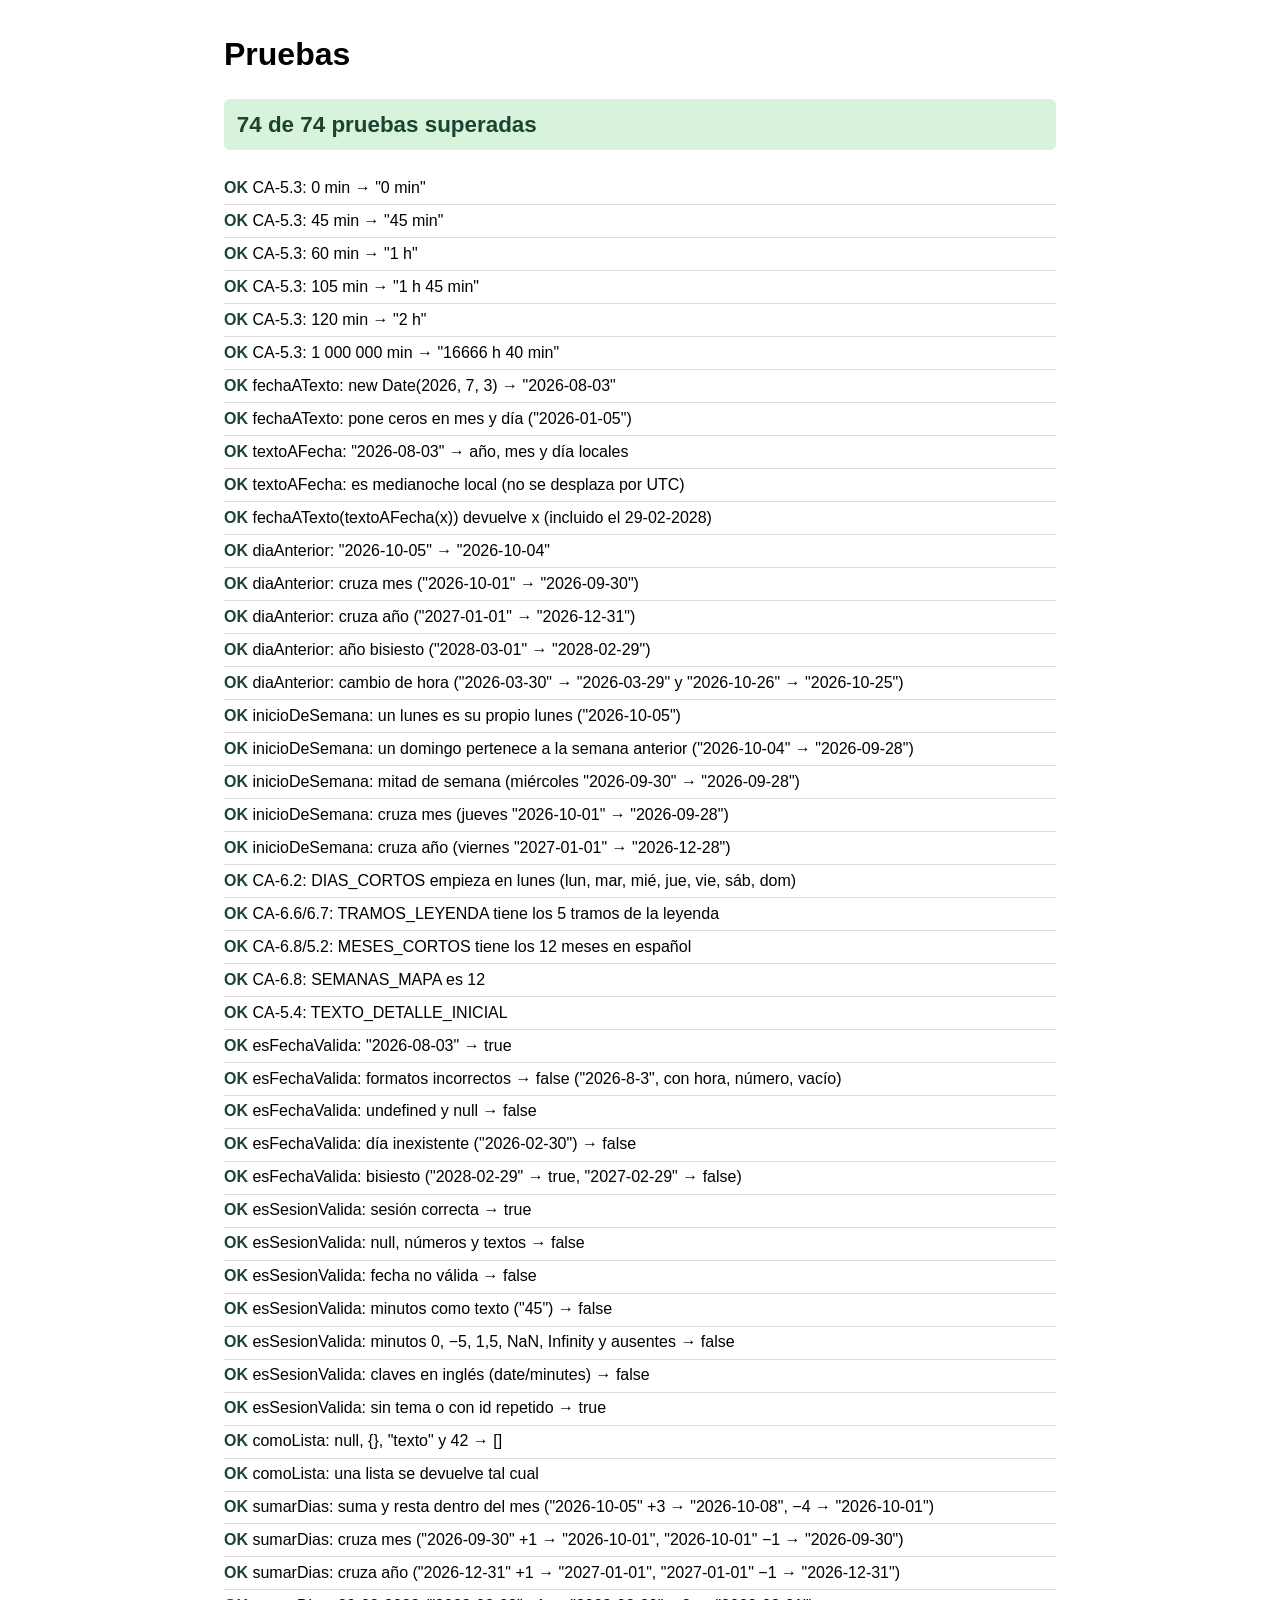
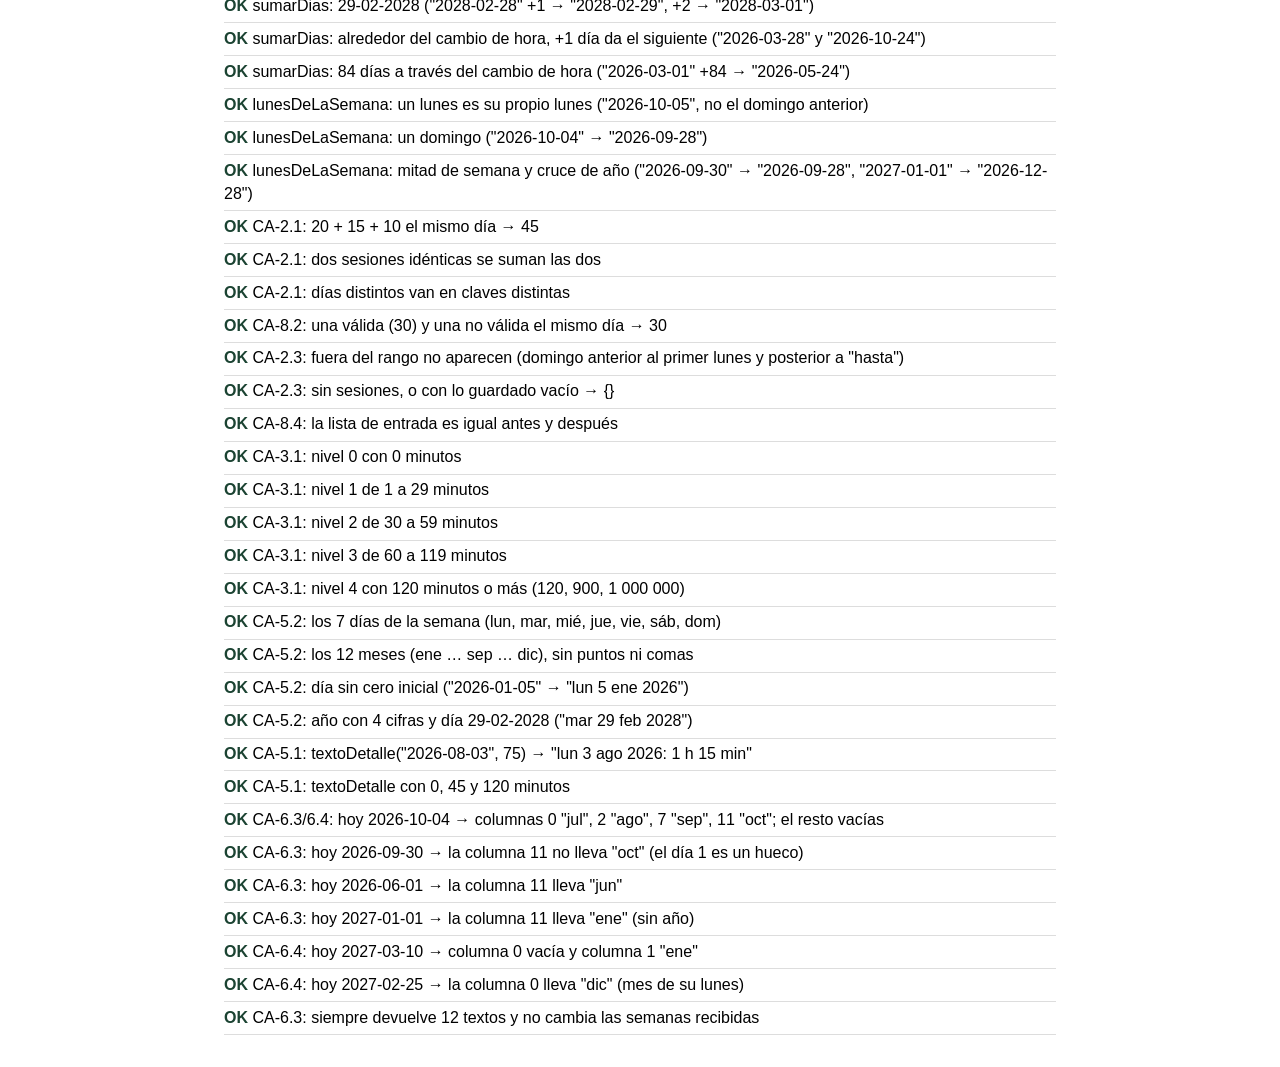
==== tests.html @ 78acb052 "T10: calcularEtiquetasMes con sus pruebas Co-Authored-By: Claude Sonnet 5.5 <noreply@anthropic.com> " ====
<!DOCTYPE html>
<html lang="es">
<head>
  <meta charset="UTF-8">
  <meta name="viewport" content="width=device-width, initial-scale=1.0">
  <title>Pruebas — Diario de Estudio</title>
  <style>
    body { font-family: sans-serif; max-width: 52rem; margin: 2rem auto; padding: 0 1rem; line-height: 1.4; }
    #resumen { font-size: 1.4rem; font-weight: bold; padding: 0.6rem 0.8rem; border-radius: 6px; }
    #resumen.bien { background: #d8f3dc; color: #1b4332; }
    #resumen.mal { background: #ffd6d6; color: #8b0000; }
    ul { list-style: none; padding: 0; }
    li { padding: 0.3rem 0; border-bottom: 1px solid #ddd; }
    .ok { color: #1b4332; font-weight: bold; }
    .fallo { color: #8b0000; font-weight: bold; }
    pre { margin: 0.2rem 0 0 1rem; white-space: pre-wrap; }
  </style>
</head>
<body>
  <h1>Pruebas</h1>
  <p id="resumen">Ejecutando pruebas…</p>
  <ul id="resultados"></ul>

  <script src="logica.js"></script>
  <script>
    // ---------- Comprobador ----------

    const resultados = [];

    // Ejecuta una prueba. Si salta un error (por ejemplo, de igual), cuenta como fallo.
    function prueba(nombre, funcion) {
      try {
        funcion();
        resultados.push({ nombre: nombre, paso: true });
      } catch (error) {
        resultados.push({ nombre: nombre, paso: false, detalle: error.message });
        console.error("FALLO: " + nombre + "\n" + error.message);
      }
    }

    // Comprueba que dos valores son iguales (se comparan como JSON)
    function igual(obtenido, esperado) {
      const textoObtenido = JSON.stringify(obtenido);
      const textoEsperado = JSON.stringify(esperado);
      if (textoObtenido !== textoEsperado) {
        throw new Error("Obtenido: " + textoObtenido + "\nEsperado: " + textoEsperado);
      }
    }

    // Pinta el resumen y la lista de pruebas
    function mostrarResultados() {
      const superadas = resultados.filter((r) => r.paso).length;
      const resumen = document.getElementById("resumen");
      resumen.textContent = superadas + " de " + resultados.length + " pruebas superadas";
      resumen.className = superadas === resultados.length ? "bien" : "mal";

      const lista = document.getElementById("resultados");
      resultados.forEach((r) => {
        const elemento = document.createElement("li");

        const estado = document.createElement("span");
        estado.className = r.paso ? "ok" : "fallo";
        estado.textContent = r.paso ? "OK" : "FALLO";
        elemento.appendChild(estado);
        elemento.appendChild(document.createTextNode(" " + r.nombre));

        if (!r.paso) {
          const detalle = document.createElement("pre");
          detalle.textContent = r.detalle;
          elemento.appendChild(detalle);
        }
        lista.appendChild(elemento);
      });
    }

    // ---------- formatearMinutos (CA-5.3) ----------

    prueba("CA-5.3: 0 min → \"0 min\"", () => igual(formatearMinutos(0), "0 min"));
    prueba("CA-5.3: 45 min → \"45 min\"", () => igual(formatearMinutos(45), "45 min"));
    prueba("CA-5.3: 60 min → \"1 h\"", () => igual(formatearMinutos(60), "1 h"));
    prueba("CA-5.3: 105 min → \"1 h 45 min\"", () => igual(formatearMinutos(105), "1 h 45 min"));
    prueba("CA-5.3: 120 min → \"2 h\"", () => igual(formatearMinutos(120), "2 h"));
    prueba("CA-5.3: 1 000 000 min → \"16666 h 40 min\"", () =>
      igual(formatearMinutos(1000000), "16666 h 40 min"));

    // ---------- fechaATexto y textoAFecha ----------

    prueba("fechaATexto: new Date(2026, 7, 3) → \"2026-08-03\"", () =>
      igual(fechaATexto(new Date(2026, 7, 3)), "2026-08-03"));
    prueba("fechaATexto: pone ceros en mes y día (\"2026-01-05\")", () =>
      igual(fechaATexto(new Date(2026, 0, 5)), "2026-01-05"));
    prueba("textoAFecha: \"2026-08-03\" → año, mes y día locales", () => {
      const fecha = textoAFecha("2026-08-03");
      igual([fecha.getFullYear(), fecha.getMonth(), fecha.getDate()], [2026, 7, 3]);
    });
    prueba("textoAFecha: es medianoche local (no se desplaza por UTC)", () => {
      const fecha = textoAFecha("2026-10-05");
      igual([fecha.getHours(), fecha.getMinutes()], [0, 0]);
    });
    prueba("fechaATexto(textoAFecha(x)) devuelve x (incluido el 29-02-2028)", () => {
      ["2026-10-04", "2026-01-01", "2026-12-31", "2028-02-29"].forEach((texto) => {
        igual(fechaATexto(textoAFecha(texto)), texto);
      });
    });

    // ---------- diaAnterior ----------

    prueba("diaAnterior: \"2026-10-05\" → \"2026-10-04\"", () =>
      igual(fechaATexto(diaAnterior(textoAFecha("2026-10-05"))), "2026-10-04"));
    prueba("diaAnterior: cruza mes (\"2026-10-01\" → \"2026-09-30\")", () =>
      igual(fechaATexto(diaAnterior(textoAFecha("2026-10-01"))), "2026-09-30"));
    prueba("diaAnterior: cruza año (\"2027-01-01\" → \"2026-12-31\")", () =>
      igual(fechaATexto(diaAnterior(textoAFecha("2027-01-01"))), "2026-12-31"));
    prueba("diaAnterior: año bisiesto (\"2028-03-01\" → \"2028-02-29\")", () =>
      igual(fechaATexto(diaAnterior(textoAFecha("2028-03-01"))), "2028-02-29"));
    prueba("diaAnterior: cambio de hora (\"2026-03-30\" → \"2026-03-29\" y \"2026-10-26\" → \"2026-10-25\")", () => {
      igual(fechaATexto(diaAnterior(textoAFecha("2026-03-30"))), "2026-03-29");
      igual(fechaATexto(diaAnterior(textoAFecha("2026-10-26"))), "2026-10-25");
    });

    // ---------- inicioDeSemana ----------

    prueba("inicioDeSemana: un lunes es su propio lunes (\"2026-10-05\")", () =>
      igual(fechaATexto(inicioDeSemana(textoAFecha("2026-10-05"))), "2026-10-05"));
    prueba("inicioDeSemana: un domingo pertenece a la semana anterior (\"2026-10-04\" → \"2026-09-28\")", () =>
      igual(fechaATexto(inicioDeSemana(textoAFecha("2026-10-04"))), "2026-09-28"));
    prueba("inicioDeSemana: mitad de semana (miércoles \"2026-09-30\" → \"2026-09-28\")", () =>
      igual(fechaATexto(inicioDeSemana(textoAFecha("2026-09-30"))), "2026-09-28"));
    prueba("inicioDeSemana: cruza mes (jueves \"2026-10-01\" → \"2026-09-28\")", () =>
      igual(fechaATexto(inicioDeSemana(textoAFecha("2026-10-01"))), "2026-09-28"));
    prueba("inicioDeSemana: cruza año (viernes \"2027-01-01\" → \"2026-12-28\")", () =>
      igual(fechaATexto(inicioDeSemana(textoAFecha("2027-01-01"))), "2026-12-28"));

    // ---------- Constantes de texto ----------

    prueba("CA-6.2: DIAS_CORTOS empieza en lunes (lun, mar, mié, jue, vie, sáb, dom)", () =>
      igual(DIAS_CORTOS, ["lun", "mar", "mié", "jue", "vie", "sáb", "dom"]));
    prueba("CA-6.6/6.7: TRAMOS_LEYENDA tiene los 5 tramos de la leyenda", () =>
      igual(TRAMOS_LEYENDA, ["0 min", "1–29 min", "30–59 min", "60–119 min", "120 min o más"]));
    prueba("CA-6.8/5.2: MESES_CORTOS tiene los 12 meses en español", () =>
      igual(MESES_CORTOS, ["ene", "feb", "mar", "abr", "may", "jun", "jul", "ago", "sep", "oct", "nov", "dic"]));
    prueba("CA-6.8: SEMANAS_MAPA es 12", () => igual(SEMANAS_MAPA, 12));
    prueba("CA-5.4: TEXTO_DETALLE_INICIAL", () =>
      igual(TEXTO_DETALLE_INICIAL, "Pasa el ratón o toca un día para ver sus minutos."));

    // ---------- esFechaValida ----------

    prueba("esFechaValida: \"2026-08-03\" → true", () => igual(esFechaValida("2026-08-03"), true));
    prueba("esFechaValida: formatos incorrectos → false (\"2026-8-3\", con hora, número, vacío)", () => {
      igual(esFechaValida("2026-8-3"), false);
      igual(esFechaValida("2026-08-03T10:00"), false);
      igual(esFechaValida(20260803), false);
      igual(esFechaValida(""), false);
    });
    prueba("esFechaValida: undefined y null → false", () => {
      igual(esFechaValida(undefined), false);
      igual(esFechaValida(null), false);
    });
    prueba("esFechaValida: día inexistente (\"2026-02-30\") → false", () =>
      igual(esFechaValida("2026-02-30"), false));
    prueba("esFechaValida: bisiesto (\"2028-02-29\" → true, \"2027-02-29\" → false)", () => {
      igual(esFechaValida("2028-02-29"), true);
      igual(esFechaValida("2027-02-29"), false);
    });

    // ---------- esSesionValida ----------

    prueba("esSesionValida: sesión correcta → true", () =>
      igual(esSesionValida({ id: 1, fecha: "2026-08-03", tema: "JS", minutos: 45 }), true));
    prueba("esSesionValida: null, números y textos → false", () => {
      igual(esSesionValida(null), false);
      igual(esSesionValida(undefined), false);
      igual(esSesionValida(42), false);
      igual(esSesionValida("texto"), false);
    });
    prueba("esSesionValida: fecha no válida → false", () => {
      igual(esSesionValida({ fecha: "2026-02-30", minutos: 45 }), false);
      igual(esSesionValida({ fecha: "2026-8-3", minutos: 45 }), false);
      igual(esSesionValida({ minutos: 45 }), false);
    });
    prueba("esSesionValida: minutos como texto (\"45\") → false", () =>
      igual(esSesionValida({ fecha: "2026-08-03", minutos: "45" }), false));
    prueba("esSesionValida: minutos 0, −5, 1,5, NaN, Infinity y ausentes → false", () => {
      igual(esSesionValida({ fecha: "2026-08-03", minutos: 0 }), false);
      igual(esSesionValida({ fecha: "2026-08-03", minutos: -5 }), false);
      igual(esSesionValida({ fecha: "2026-08-03", minutos: 1.5 }), false);
      igual(esSesionValida({ fecha: "2026-08-03", minutos: NaN }), false);
      igual(esSesionValida({ fecha: "2026-08-03", minutos: Infinity }), false);
      igual(esSesionValida({ fecha: "2026-08-03" }), false);
    });
    prueba("esSesionValida: claves en inglés (date/minutes) → false", () =>
      igual(esSesionValida({ date: "2026-08-03", minutes: 45 }), false));
    prueba("esSesionValida: sin tema o con id repetido → true", () => {
      igual(esSesionValida({ fecha: "2026-08-03", minutos: 45 }), true);
      igual(esSesionValida({ id: 7, fecha: "2026-08-03", minutos: 45 }), true);
      igual(esSesionValida({ id: 7, fecha: "2026-08-04", minutos: 10 }), true);
    });

    // ---------- comoLista ----------

    prueba("comoLista: null, {}, \"texto\" y 42 → []", () => {
      igual(comoLista(null), []);
      igual(comoLista({}), []);
      igual(comoLista("texto"), []);
      igual(comoLista(42), []);
      igual(comoLista(undefined), []);
    });
    prueba("comoLista: una lista se devuelve tal cual", () => {
      const lista = [{ fecha: "2026-08-03", minutos: 45 }];
      igual(comoLista(lista), lista);
      igual(comoLista([]), []);
    });

    // ---------- sumarDias ----------

    prueba("sumarDias: suma y resta dentro del mes (\"2026-10-05\" +3 → \"2026-10-08\", −4 → \"2026-10-01\")", () => {
      igual(sumarDias("2026-10-05", 3), "2026-10-08");
      igual(sumarDias("2026-10-05", -4), "2026-10-01");
      igual(sumarDias("2026-10-05", 0), "2026-10-05");
    });
    prueba("sumarDias: cruza mes (\"2026-09-30\" +1 → \"2026-10-01\", \"2026-10-01\" −1 → \"2026-09-30\")", () => {
      igual(sumarDias("2026-09-30", 1), "2026-10-01");
      igual(sumarDias("2026-10-01", -1), "2026-09-30");
    });
    prueba("sumarDias: cruza año (\"2026-12-31\" +1 → \"2027-01-01\", \"2027-01-01\" −1 → \"2026-12-31\")", () => {
      igual(sumarDias("2026-12-31", 1), "2027-01-01");
      igual(sumarDias("2027-01-01", -1), "2026-12-31");
    });
    prueba("sumarDias: 29-02-2028 (\"2028-02-28\" +1 → \"2028-02-29\", +2 → \"2028-03-01\")", () => {
      igual(sumarDias("2028-02-28", 1), "2028-02-29");
      igual(sumarDias("2028-02-28", 2), "2028-03-01");
    });
    prueba("sumarDias: alrededor del cambio de hora, +1 día da el siguiente (\"2026-03-28\" y \"2026-10-24\")", () => {
      igual(sumarDias("2026-03-28", 1), "2026-03-29");
      igual(sumarDias("2026-03-29", 1), "2026-03-30");
      igual(sumarDias("2026-10-24", 1), "2026-10-25");
      igual(sumarDias("2026-10-25", 1), "2026-10-26");
    });
    prueba("sumarDias: 84 días a través del cambio de hora (\"2026-03-01\" +84 → \"2026-05-24\")", () =>
      igual(sumarDias("2026-03-01", 84), "2026-05-24"));

    // ---------- lunesDeLaSemana ----------

    prueba("lunesDeLaSemana: un lunes es su propio lunes (\"2026-10-05\", no el domingo anterior)", () =>
      igual(lunesDeLaSemana("2026-10-05"), "2026-10-05"));
    prueba("lunesDeLaSemana: un domingo (\"2026-10-04\" → \"2026-09-28\")", () =>
      igual(lunesDeLaSemana("2026-10-04"), "2026-09-28"));
    prueba("lunesDeLaSemana: mitad de semana y cruce de año (\"2026-09-30\" → \"2026-09-28\", \"2027-01-01\" → \"2026-12-28\")", () => {
      igual(lunesDeLaSemana("2026-09-30"), "2026-09-28");
      igual(lunesDeLaSemana("2027-01-01"), "2026-12-28");
    });

    // ---------- calcularMinutosPorDia ----------

    prueba("CA-2.1: 20 + 15 + 10 el mismo día → 45", () =>
      igual(calcularMinutosPorDia([
        { id: 1, fecha: "2026-10-05", tema: "a", minutos: 20 },
        { id: 2, fecha: "2026-10-05", tema: "b", minutos: 15 },
        { id: 3, fecha: "2026-10-05", tema: "c", minutos: 10 }
      ], "2026-07-20", "2026-10-05"), { "2026-10-05": 45 }));
    prueba("CA-2.1: dos sesiones idénticas se suman las dos", () => {
      const sesion = { id: 1, fecha: "2026-10-05", tema: "a", minutos: 30 };
      igual(calcularMinutosPorDia([sesion, sesion], "2026-07-20", "2026-10-05"), { "2026-10-05": 60 });
    });
    prueba("CA-2.1: días distintos van en claves distintas", () =>
      igual(calcularMinutosPorDia([
        { fecha: "2026-10-04", minutos: 20 },
        { fecha: "2026-10-05", minutos: 15 }
      ], "2026-07-20", "2026-10-05"), { "2026-10-04": 20, "2026-10-05": 15 }));
    prueba("CA-8.2: una válida (30) y una no válida el mismo día → 30", () =>
      igual(calcularMinutosPorDia([
        { fecha: "2026-10-05", minutos: 30 },
        { fecha: "2026-10-05", minutos: "45" },
        { fecha: "2026-10-05", minutos: -5 },
        null
      ], "2026-07-20", "2026-10-05"), { "2026-10-05": 30 }));
    prueba("CA-2.3: fuera del rango no aparecen (domingo anterior al primer lunes y posterior a \"hasta\")", () =>
      igual(calcularMinutosPorDia([
        { fecha: "2026-07-19", minutos: 10 },
        { fecha: "2026-10-06", minutos: 20 },
        { fecha: "2026-07-20", minutos: 30 },
        { fecha: "2026-10-05", minutos: 40 }
      ], "2026-07-20", "2026-10-05"), { "2026-07-20": 30, "2026-10-05": 40 }));
    prueba("CA-2.3: sin sesiones, o con lo guardado vacío → {}", () => {
      igual(calcularMinutosPorDia([], "2026-07-20", "2026-10-05"), {});
      igual(calcularMinutosPorDia([{ fecha: "2026-01-01", minutos: 10 }], "2026-07-20", "2026-10-05"), {});
    });
    prueba("CA-8.4: la lista de entrada es igual antes y después", () => {
      const lista = [
        { id: 1, fecha: "2026-10-05", tema: "a", minutos: 20 },
        { id: 2, fecha: "2026-10-05", tema: "b", minutos: "mal" },
        { id: 3, fecha: "2020-01-01", tema: "c", minutos: 10 }
      ];
      const antes = JSON.stringify(lista);
      calcularMinutosPorDia(lista, "2026-07-20", "2026-10-05");
      igual(JSON.stringify(lista), antes);
    });

    // ---------- calcularNivel ----------

    prueba("CA-3.1: nivel 0 con 0 minutos", () => igual(calcularNivel(0), 0));
    prueba("CA-3.1: nivel 1 de 1 a 29 minutos", () => {
      igual(calcularNivel(1), 1);
      igual(calcularNivel(29), 1);
    });
    prueba("CA-3.1: nivel 2 de 30 a 59 minutos", () => {
      igual(calcularNivel(30), 2);
      igual(calcularNivel(59), 2);
    });
    prueba("CA-3.1: nivel 3 de 60 a 119 minutos", () => {
      igual(calcularNivel(60), 3);
      igual(calcularNivel(119), 3);
    });
    prueba("CA-3.1: nivel 4 con 120 minutos o más (120, 900, 1 000 000)", () => {
      igual(calcularNivel(120), 4);
      igual(calcularNivel(900), 4);
      igual(calcularNivel(1000000), 4);
    });

    // ---------- formatearFechaCorta y textoDetalle ----------

    prueba("CA-5.2: los 7 días de la semana (lun, mar, mié, jue, vie, sáb, dom)", () => {
        igual(formatearFechaCorta("2026-10-05"), "lun 5 oct 2026");
        igual(formatearFechaCorta("2026-10-06"), "mar 6 oct 2026");
        igual(formatearFechaCorta("2026-10-07"), "mié 7 oct 2026");
        igual(formatearFechaCorta("2026-10-08"), "jue 8 oct 2026");
        igual(formatearFechaCorta("2026-10-09"), "vie 9 oct 2026");
        igual(formatearFechaCorta("2026-10-10"), "sáb 10 oct 2026");
        igual(formatearFechaCorta("2026-10-11"), "dom 11 oct 2026");
    });
    prueba("CA-5.2: los 12 meses (ene … sep … dic), sin puntos ni comas", () => {
        igual(formatearFechaCorta("2026-01-15"), "jue 15 ene 2026");
        igual(formatearFechaCorta("2026-02-15"), "dom 15 feb 2026");
        igual(formatearFechaCorta("2026-03-15"), "dom 15 mar 2026");
        igual(formatearFechaCorta("2026-04-15"), "mié 15 abr 2026");
        igual(formatearFechaCorta("2026-05-15"), "vie 15 may 2026");
        igual(formatearFechaCorta("2026-06-15"), "lun 15 jun 2026");
        igual(formatearFechaCorta("2026-07-15"), "mié 15 jul 2026");
        igual(formatearFechaCorta("2026-08-15"), "sáb 15 ago 2026");
        igual(formatearFechaCorta("2026-09-15"), "mar 15 sep 2026");
        igual(formatearFechaCorta("2026-10-15"), "jue 15 oct 2026");
        igual(formatearFechaCorta("2026-11-15"), "dom 15 nov 2026");
        igual(formatearFechaCorta("2026-12-15"), "mar 15 dic 2026");
    });
    prueba("CA-5.2: día sin cero inicial (\"2026-01-05\" → \"lun 5 ene 2026\")", () =>
      igual(formatearFechaCorta("2026-01-05"), "lun 5 ene 2026"));
    prueba("CA-5.2: año con 4 cifras y día 29-02-2028 (\"mar 29 feb 2028\")", () =>
      igual(formatearFechaCorta("2028-02-29"), "mar 29 feb 2028"));
    prueba("CA-5.1: textoDetalle(\"2026-08-03\", 75) → \"lun 3 ago 2026: 1 h 15 min\"", () =>
      igual(textoDetalle("2026-08-03", 75), "lun 3 ago 2026: 1 h 15 min"));
    prueba("CA-5.1: textoDetalle con 0, 45 y 120 minutos", () => {
      igual(textoDetalle("2026-08-03", 0), "lun 3 ago 2026: 0 min");
      igual(textoDetalle("2026-08-03", 45), "lun 3 ago 2026: 45 min");
      igual(textoDetalle("2026-08-03", 120), "lun 3 ago 2026: 2 h");
    });

    // ---------- calcularEtiquetasMes ----------

    // Construye a mano las 12 columnas del mapa hasta "hoy" (como hará calcularMapa):
    // cada columna es una lista de días { fecha }; los huecos (días futuros) no existen.
    function semanasHasta(hoy) {
      const primerDia = sumarDias(lunesDeLaSemana(hoy), -(SEMANAS_MAPA - 1) * 7);
      const semanas = [];
      for (let s = 0; s < SEMANAS_MAPA; s++) {
        const columna = [];
        for (let d = 0; d < 7; d++) {
          const fecha = sumarDias(primerDia, s * 7 + d);
          if (fecha <= hoy) {
            columna.push({ fecha: fecha });
          }
        }
        semanas.push(columna);
      }
      return semanas;
    }
    // Crea la lista esperada de 12 textos: vacía salvo las columnas indicadas
    function etiquetasEsperadas(columnasConMes) {
      const esperadas = [];
      for (let s = 0; s < SEMANAS_MAPA; s++) {
        esperadas.push(columnasConMes[s] || "");
      }
      return esperadas;
    }

    prueba("CA-6.3/6.4: hoy 2026-10-04 → columnas 0 \"jul\", 2 \"ago\", 7 \"sep\", 11 \"oct\"; el resto vacías", () =>
      igual(calcularEtiquetasMes(semanasHasta("2026-10-04")),
        etiquetasEsperadas({ 0: "jul", 2: "ago", 7: "sep", 11: "oct" })));
    prueba("CA-6.3: hoy 2026-09-30 → la columna 11 no lleva \"oct\" (el día 1 es un hueco)", () => {
      const etiquetas = calcularEtiquetasMes(semanasHasta("2026-09-30"));
      igual(etiquetas[11], "");
      igual(etiquetas, etiquetasEsperadas({ 0: "jul", 2: "ago", 7: "sep" }));
    });
    prueba("CA-6.3: hoy 2026-06-01 → la columna 11 lleva \"jun\"", () =>
      igual(calcularEtiquetasMes(semanasHasta("2026-06-01"))[11], "jun"));
    prueba("CA-6.3: hoy 2027-01-01 → la columna 11 lleva \"ene\" (sin año)", () =>
      igual(calcularEtiquetasMes(semanasHasta("2027-01-01"))[11], "ene"));
    prueba("CA-6.4: hoy 2027-03-10 → columna 0 vacía y columna 1 \"ene\"", () => {
      const etiquetas = calcularEtiquetasMes(semanasHasta("2027-03-10"));
      igual(etiquetas[0], "");
      igual(etiquetas[1], "ene");
    });
    prueba("CA-6.4: hoy 2027-02-25 → la columna 0 lleva \"dic\" (mes de su lunes)", () =>
      igual(calcularEtiquetasMes(semanasHasta("2027-02-25"))[0], "dic"));
    prueba("CA-6.3: siempre devuelve 12 textos y no cambia las semanas recibidas", () => {
      const semanas = semanasHasta("2026-10-04");
      const antes = JSON.stringify(semanas);
      igual(calcularEtiquetasMes(semanas).length, 12);
      igual(JSON.stringify(semanas), antes);
    });

    mostrarResultados();
  </script>
</body>
</html>
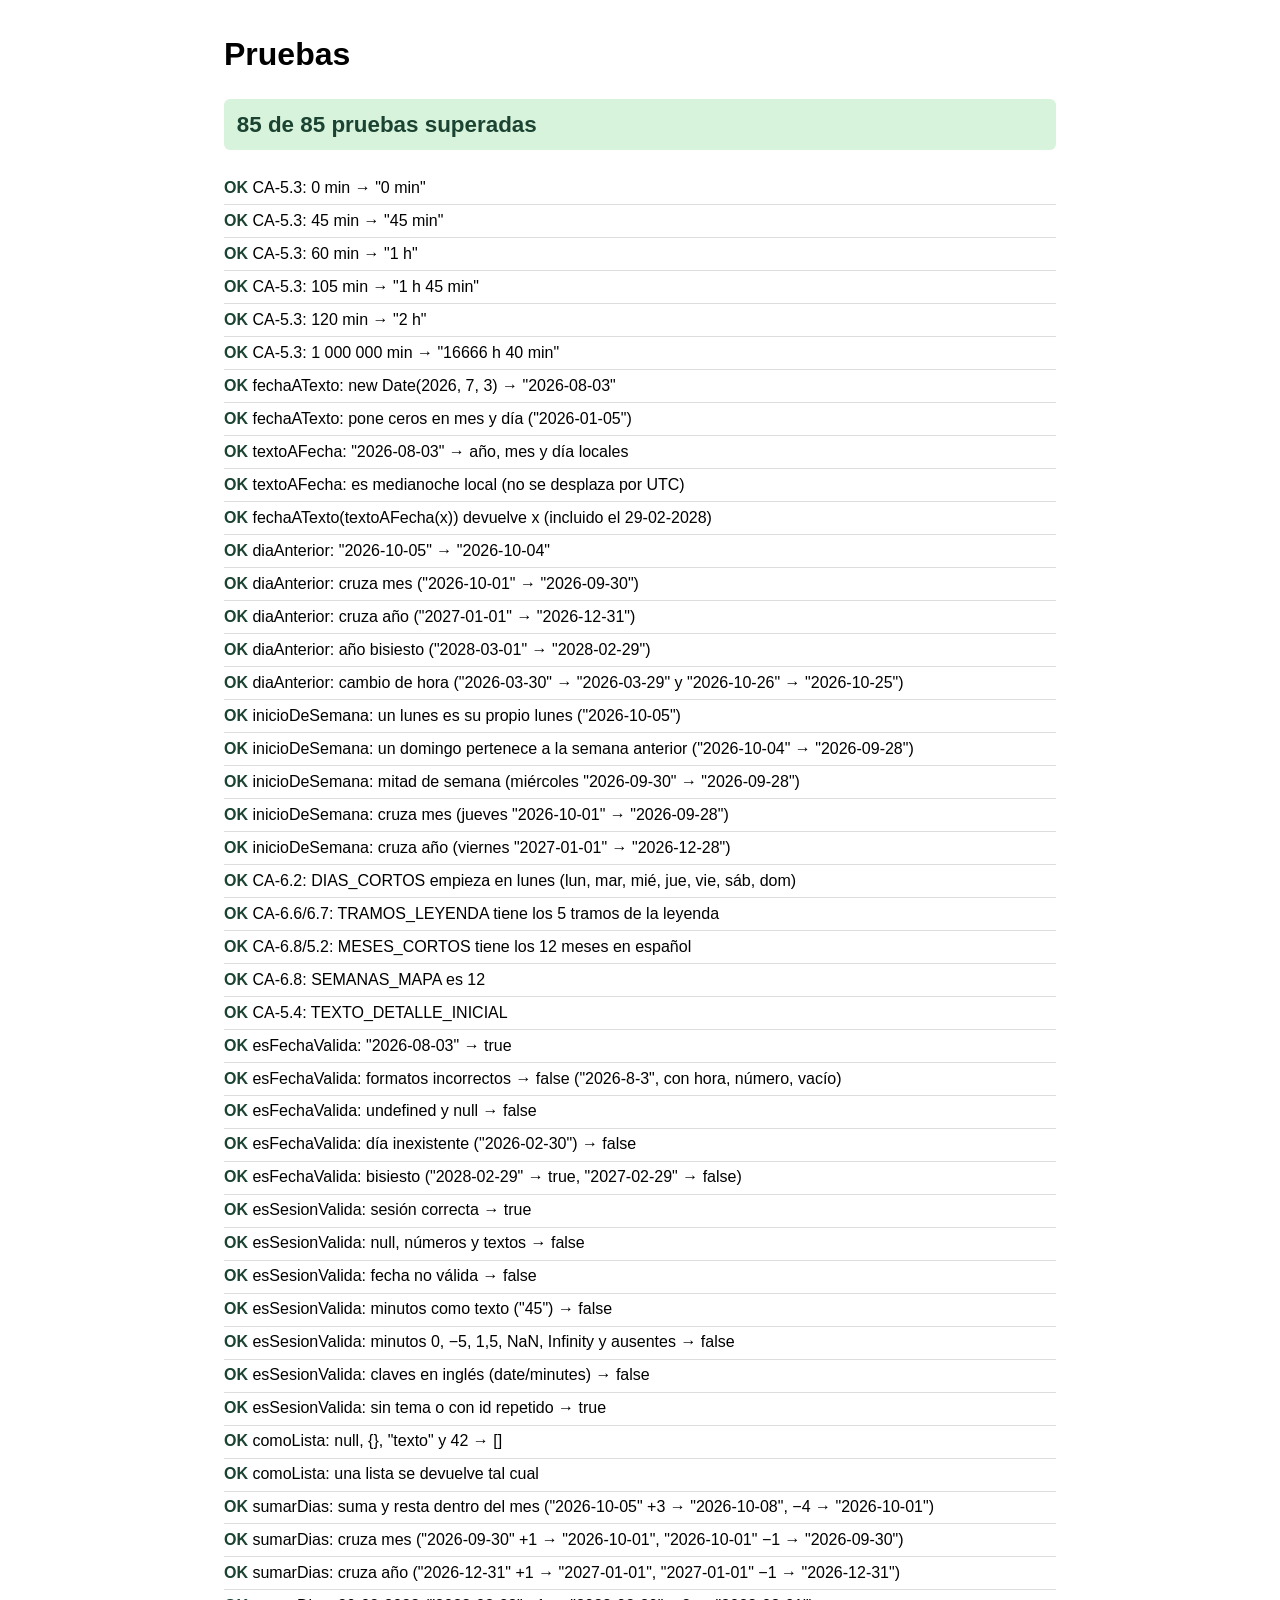
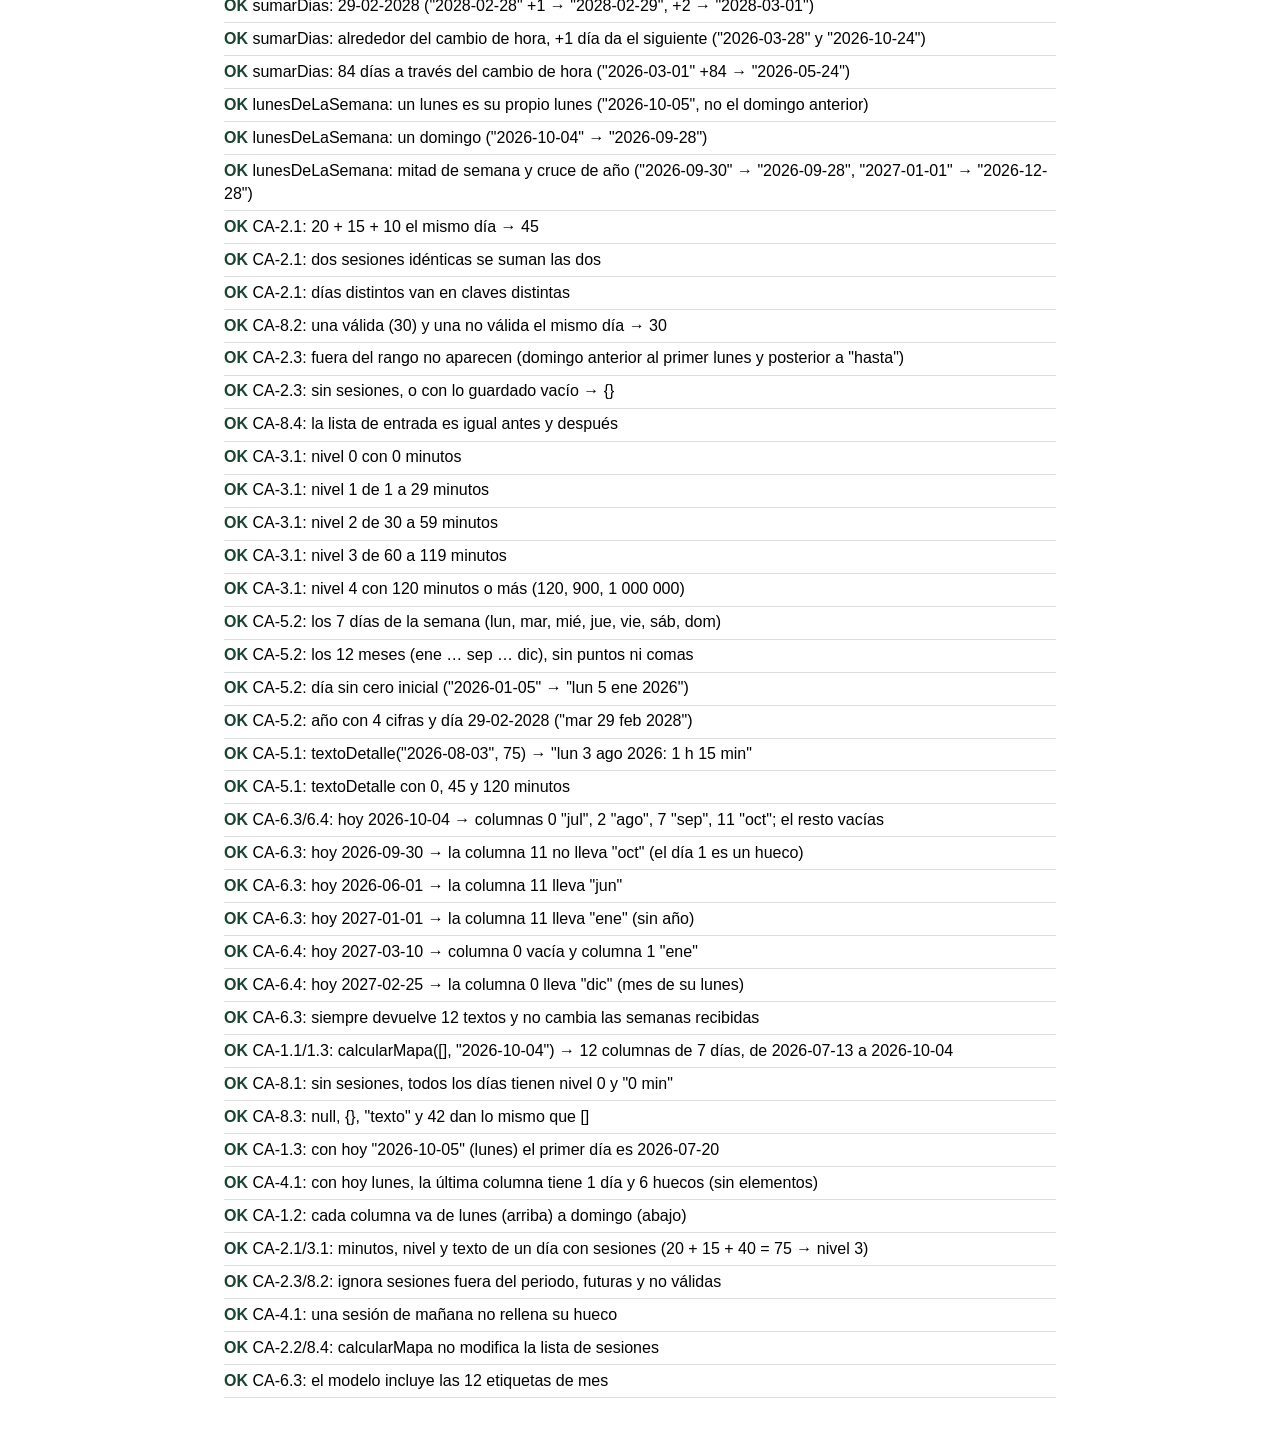
==== commit faa4a980: "T11: calcularMapa con sus pruebas Co-Authored-By: Claude Sonnet 5.5 <noreply@anthropic.com> Claude-S" ====
--- a/tests.html
+++ b/tests.html
@@ -408,6 +408,86 @@
       igual(JSON.stringify(semanas), antes);
     });
 
+    // ---------- calcularMapa ----------
+
+    // Todos los días del mapa, en orden (columna a columna, de lunes a domingo)
+    function diasDelMapa(mapa) {
+      return [].concat(...mapa.semanas);
+    }
+
+    prueba("CA-1.1/1.3: calcularMapa([], \"2026-10-04\") → 12 columnas de 7 días, de 2026-07-13 a 2026-10-04", () => {
+      const mapa = calcularMapa([], "2026-10-04");
+      const dias = diasDelMapa(mapa);
+      igual(mapa.semanas.length, 12);
+      igual(mapa.semanas.map((columna) => columna.length), [7, 7, 7, 7, 7, 7, 7, 7, 7, 7, 7, 7]);
+      igual(dias[0].fecha, "2026-07-13");
+      igual(dias[dias.length - 1].fecha, "2026-10-04");
+    });
+    prueba("CA-8.1: sin sesiones, todos los días tienen nivel 0 y \"0 min\"", () => {
+      const dias = diasDelMapa(calcularMapa([], "2026-10-04"));
+      igual(dias.every((dia) => dia.minutos === 0 && dia.nivel === 0), true);
+      igual(dias.every((dia) => dia.texto.endsWith(": 0 min")), true);
+      igual(dias[0].texto, "lun 13 jul 2026: 0 min");
+    });
+    prueba("CA-8.3: null, {}, \"texto\" y 42 dan lo mismo que []", () => {
+      const esperado = JSON.stringify(calcularMapa([], "2026-10-04"));
+      [null, undefined, {}, "texto", 42].forEach((valor) => {
+        igual(JSON.stringify(calcularMapa(valor, "2026-10-04")), esperado);
+      });
+    });
+    prueba("CA-1.3: con hoy \"2026-10-05\" (lunes) el primer día es 2026-07-20", () => {
+      const dias = diasDelMapa(calcularMapa([], "2026-10-05"));
+      igual(dias[0].fecha, "2026-07-20");
+      igual(dias[dias.length - 1].fecha, "2026-10-05");
+    });
+    prueba("CA-4.1: con hoy lunes, la última columna tiene 1 día y 6 huecos (sin elementos)", () => {
+      const mapa = calcularMapa([], "2026-10-05");
+      igual(mapa.semanas[11].length, 1);
+      igual(mapa.semanas[10].length, 7);
+    });
+    prueba("CA-1.2: cada columna va de lunes (arriba) a domingo (abajo)", () => {
+      const mapa = calcularMapa([], "2026-10-04");
+      mapa.semanas.forEach((columna) => {
+        igual(columna.map((dia) => formatearFechaCorta(dia.fecha).slice(0, 3)),
+          ["lun", "mar", "mié", "jue", "vie", "sáb", "dom"]);
+      });
+    });
+    prueba("CA-2.1/3.1: minutos, nivel y texto de un día con sesiones (20 + 15 + 40 = 75 → nivel 3)", () => {
+      const sesiones = [
+        { id: 1, fecha: "2026-08-03", tema: "a", minutos: 20 },
+        { id: 2, fecha: "2026-08-03", tema: "b", minutos: 15 },
+        { id: 3, fecha: "2026-08-03", tema: "c", minutos: 40 }
+      ];
+      const dia = diasDelMapa(calcularMapa(sesiones, "2026-10-04")).find((d) => d.fecha === "2026-08-03");
+      igual(dia, { fecha: "2026-08-03", minutos: 75, nivel: 3, texto: "lun 3 ago 2026: 1 h 15 min" });
+    });
+    prueba("CA-2.3/8.2: ignora sesiones fuera del periodo, futuras y no válidas", () => {
+      const sesiones = [
+        { fecha: "2026-07-12", minutos: 30 },
+        { fecha: "2026-10-05", minutos: 30 },
+        { fecha: "2026-09-01", minutos: "45" },
+        { fecha: "2026-09-02", minutos: 10 }
+      ];
+      const dias = diasDelMapa(calcularMapa(sesiones, "2026-10-04"));
+      igual(dias.filter((dia) => dia.minutos > 0).map((dia) => dia.fecha), ["2026-09-02"]);
+    });
+    prueba("CA-4.1: una sesión de mañana no rellena su hueco", () => {
+      const mapa = calcularMapa([{ fecha: "2026-10-06", minutos: 60 }], "2026-10-05");
+      igual(mapa.semanas[11].length, 1);
+      igual(mapa.semanas[11][0].minutos, 0);
+    });
+    prueba("CA-2.2/8.4: calcularMapa no modifica la lista de sesiones", () => {
+      const sesiones = [{ id: 1, fecha: "2026-08-03", tema: "a", minutos: 20 }, null, { fecha: "mal", minutos: 5 }];
+      const antes = JSON.stringify(sesiones);
+      calcularMapa(sesiones, "2026-10-04");
+      igual(JSON.stringify(sesiones), antes);
+    });
+    prueba("CA-6.3: el modelo incluye las 12 etiquetas de mes", () => {
+      const mapa = calcularMapa([], "2026-10-04");
+      igual(mapa.etiquetasMes, calcularEtiquetasMes(mapa.semanas));
+      igual(mapa.etiquetasMes.length, 12);
+    });
+
     mostrarResultados();
   </script>
 </body>
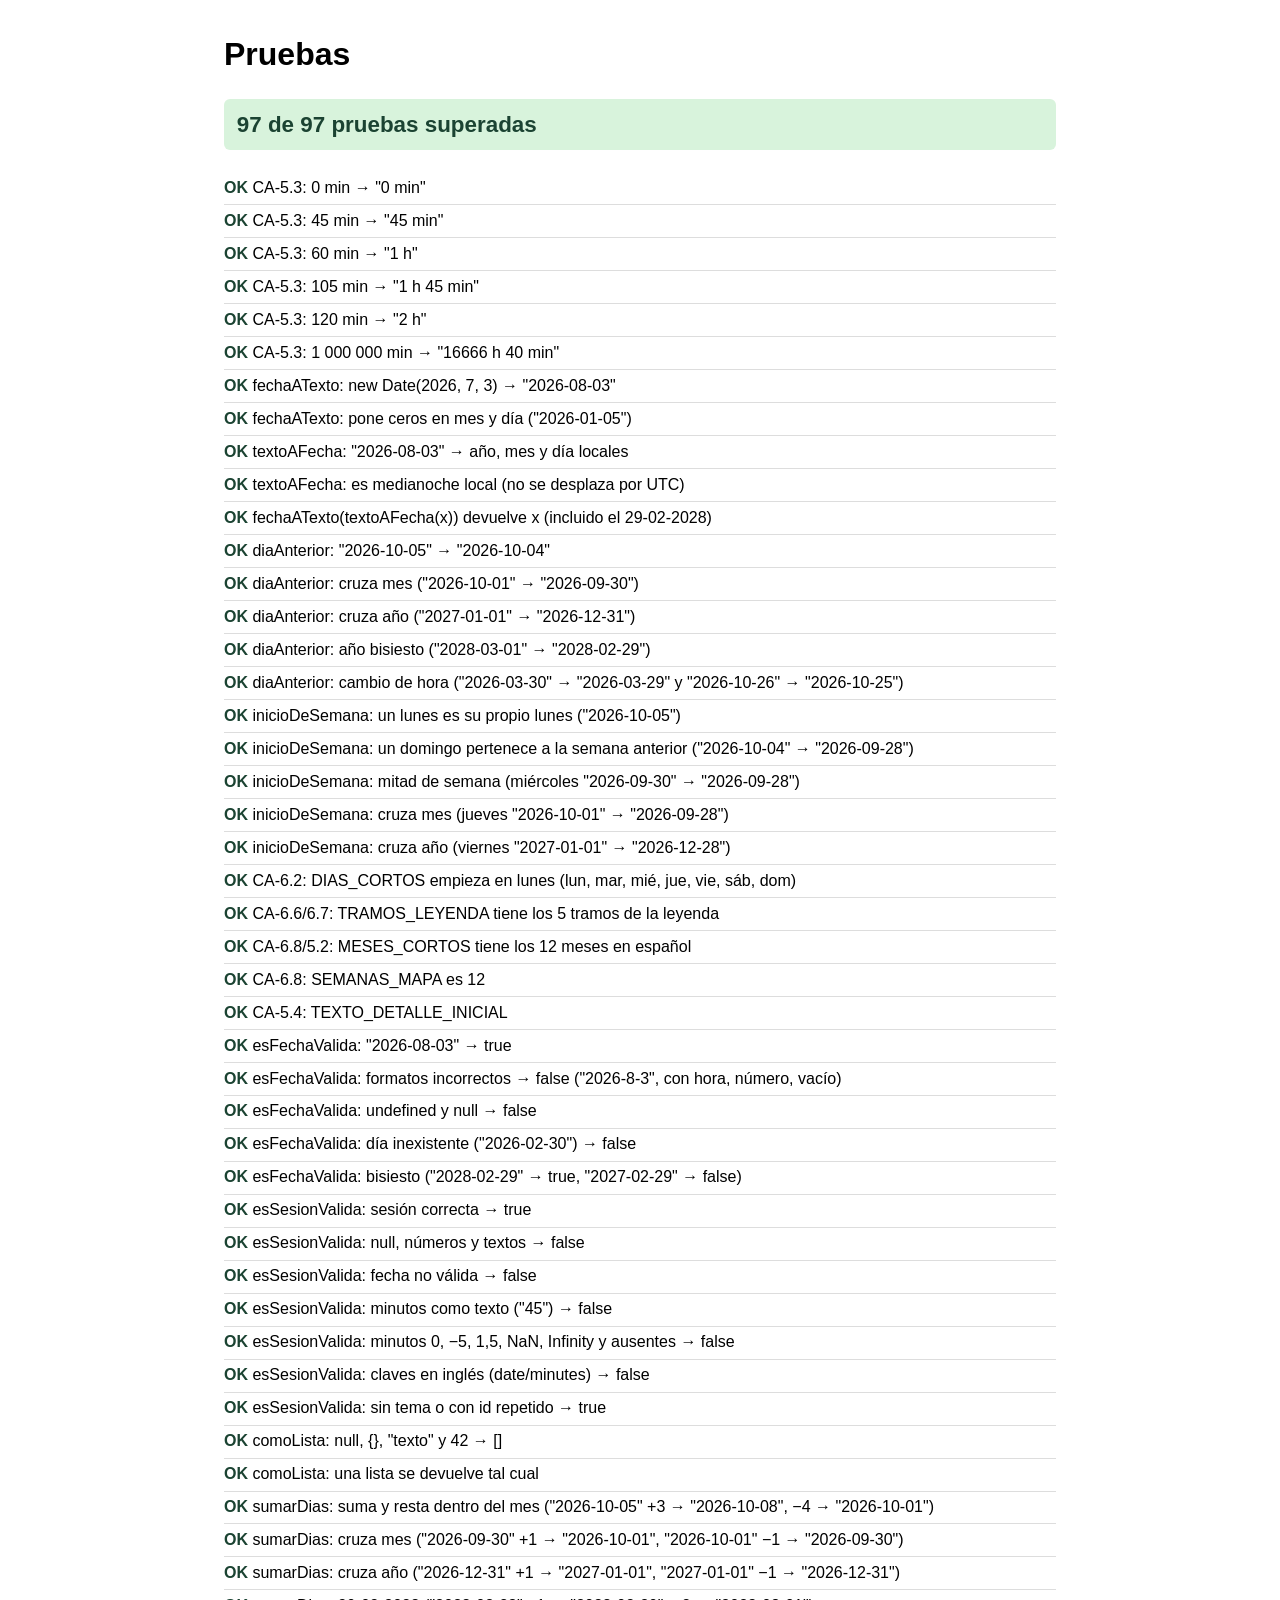
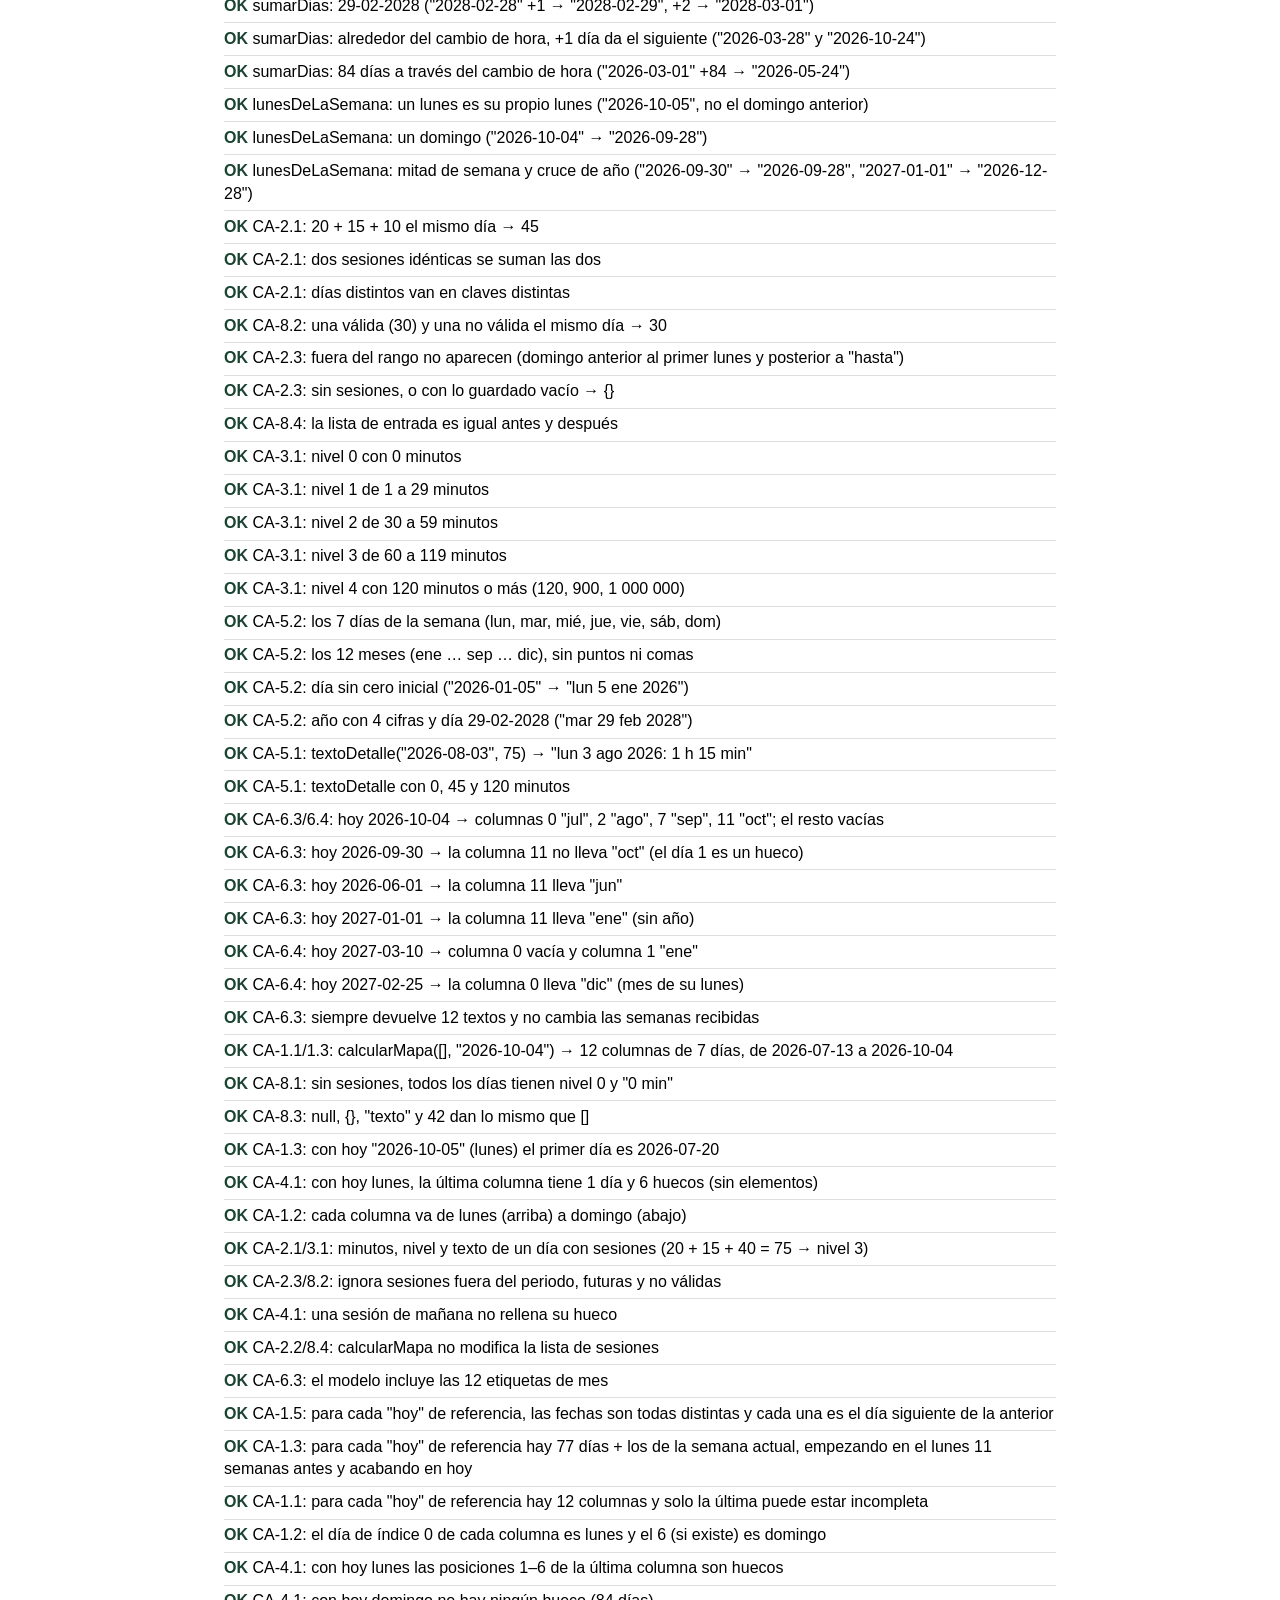
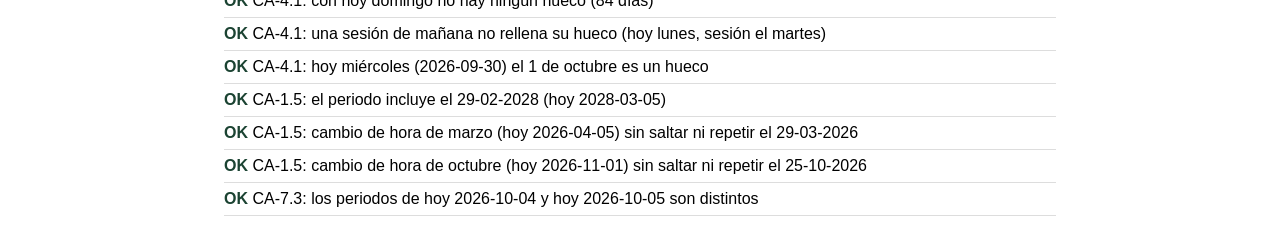
==== commit 46cf71b5: "T12: pruebas del modelo del mapa (periodo, huecos y fechas especiales) Co-Authored-By: Claude Sonnet" ====
--- a/tests.html
+++ b/tests.html
@@ -488,6 +488,99 @@
       igual(mapa.etiquetasMes.length, 12);
     });
 
+    // ---------- Modelo del mapa: periodo, huecos y fechas especiales ----------
+
+    const HOYS_DE_REFERENCIA = [
+      "2026-10-04", "2026-10-05", "2026-09-30", "2026-06-01", "2027-01-01",
+      "2027-02-25", "2027-03-10", "2028-03-05", "2026-04-05", "2026-11-01"
+    ];
+
+    prueba("CA-1.5: para cada \"hoy\" de referencia, las fechas son todas distintas y cada una es el día siguiente de la anterior", () => {
+      HOYS_DE_REFERENCIA.forEach((hoy) => {
+        const fechas = diasDelMapa(calcularMapa([], hoy)).map((dia) => dia.fecha);
+        igual(new Set(fechas).size, fechas.length);
+        for (let i = 1; i < fechas.length; i++) {
+          igual([hoy, fechas[i]], [hoy, sumarDias(fechas[i - 1], 1)]);
+        }
+      });
+    });
+    prueba("CA-1.3: para cada \"hoy\" de referencia hay 77 días + los de la semana actual, empezando en el lunes 11 semanas antes y acabando en hoy", () => {
+      HOYS_DE_REFERENCIA.forEach((hoy) => {
+        const fechas = diasDelMapa(calcularMapa([], hoy)).map((dia) => dia.fecha);
+        const diasSemanaActual = (textoAFecha(hoy).getDay() + 6) % 7 + 1;
+        igual([hoy, fechas.length], [hoy, 77 + diasSemanaActual]);
+        igual([hoy, fechas[0]], [hoy, sumarDias(lunesDeLaSemana(hoy), -77)]);
+        igual([hoy, fechas[fechas.length - 1]], [hoy, hoy]);
+      });
+    });
+    prueba("CA-1.1: para cada \"hoy\" de referencia hay 12 columnas y solo la última puede estar incompleta", () => {
+      HOYS_DE_REFERENCIA.forEach((hoy) => {
+        const columnas = calcularMapa([], hoy).semanas;
+        igual([hoy, columnas.length], [hoy, 12]);
+        columnas.slice(0, 11).forEach((columna) => igual([hoy, columna.length], [hoy, 7]));
+      });
+    });
+    prueba("CA-1.2: el día de índice 0 de cada columna es lunes y el 6 (si existe) es domingo", () => {
+      HOYS_DE_REFERENCIA.forEach((hoy) => {
+        calcularMapa([], hoy).semanas.forEach((columna) => {
+          igual([hoy, formatearFechaCorta(columna[0].fecha).slice(0, 3)], [hoy, "lun"]);
+          if (columna.length === 7) {
+            igual([hoy, formatearFechaCorta(columna[6].fecha).slice(0, 3)], [hoy, "dom"]);
+          }
+        });
+      });
+    });
+    prueba("CA-4.1: con hoy lunes las posiciones 1–6 de la última columna son huecos", () => {
+      ["2026-10-05", "2026-06-01"].forEach((hoy) => {
+        const ultima = calcularMapa([], hoy).semanas[11];
+        igual([hoy, ultima.length], [hoy, 1]);
+        for (let posicion = 1; posicion <= 6; posicion++) {
+          igual([hoy, ultima[posicion]], [hoy, undefined]);
+        }
+      });
+    });
+    prueba("CA-4.1: con hoy domingo no hay ningún hueco (84 días)", () => {
+      ["2026-10-04", "2027-02-21"].forEach((hoy) => {
+        const mapa = calcularMapa([], hoy);
+        igual([hoy, mapa.semanas.every((columna) => columna.length === 7)], [hoy, true]);
+        igual([hoy, diasDelMapa(mapa).length], [hoy, 84]);
+      });
+    });
+    prueba("CA-4.1: una sesión de mañana no rellena su hueco (hoy lunes, sesión el martes)", () => {
+      const mapa = calcularMapa([{ fecha: "2026-10-06", minutos: 90 }], "2026-10-05");
+      igual(mapa.semanas[11].length, 1);
+      igual(diasDelMapa(mapa).filter((dia) => dia.minutos > 0), []);
+    });
+    prueba("CA-4.1: hoy miércoles (2026-09-30) el 1 de octubre es un hueco", () => {
+      const fechas = diasDelMapa(calcularMapa([], "2026-09-30")).map((dia) => dia.fecha);
+      igual(fechas.includes("2026-10-01"), false);
+      igual(fechas[fechas.length - 1], "2026-09-30");
+    });
+    prueba("CA-1.5: el periodo incluye el 29-02-2028 (hoy 2028-03-05)", () => {
+      const fechas = diasDelMapa(calcularMapa([], "2028-03-05")).map((dia) => dia.fecha);
+      igual(fechas.includes("2028-02-29"), true);
+      igual(fechas.indexOf("2028-03-01") - fechas.indexOf("2028-02-29"), 1);
+    });
+    prueba("CA-1.5: cambio de hora de marzo (hoy 2026-04-05) sin saltar ni repetir el 29-03-2026", () => {
+      const fechas = diasDelMapa(calcularMapa([], "2026-04-05")).map((dia) => dia.fecha);
+      igual(fechas.filter((fecha) => fecha === "2026-03-29").length, 1);
+      igual(fechas.slice(fechas.indexOf("2026-03-28"), fechas.indexOf("2026-03-28") + 3),
+        ["2026-03-28", "2026-03-29", "2026-03-30"]);
+    });
+    prueba("CA-1.5: cambio de hora de octubre (hoy 2026-11-01) sin saltar ni repetir el 25-10-2026", () => {
+      const fechas = diasDelMapa(calcularMapa([], "2026-11-01")).map((dia) => dia.fecha);
+      igual(fechas.filter((fecha) => fecha === "2026-10-25").length, 1);
+      igual(fechas.slice(fechas.indexOf("2026-10-24"), fechas.indexOf("2026-10-24") + 3),
+        ["2026-10-24", "2026-10-25", "2026-10-26"]);
+    });
+    prueba("CA-7.3: los periodos de hoy 2026-10-04 y hoy 2026-10-05 son distintos", () => {
+      const domingo = calcularMapa([], "2026-10-04");
+      const lunes = calcularMapa([], "2026-10-05");
+      igual(diasDelMapa(domingo)[0].fecha, "2026-07-13");
+      igual(diasDelMapa(lunes)[0].fecha, "2026-07-20");
+      igual(JSON.stringify(domingo) === JSON.stringify(lunes), false);
+    });
+
     mostrarResultados();
   </script>
 </body>
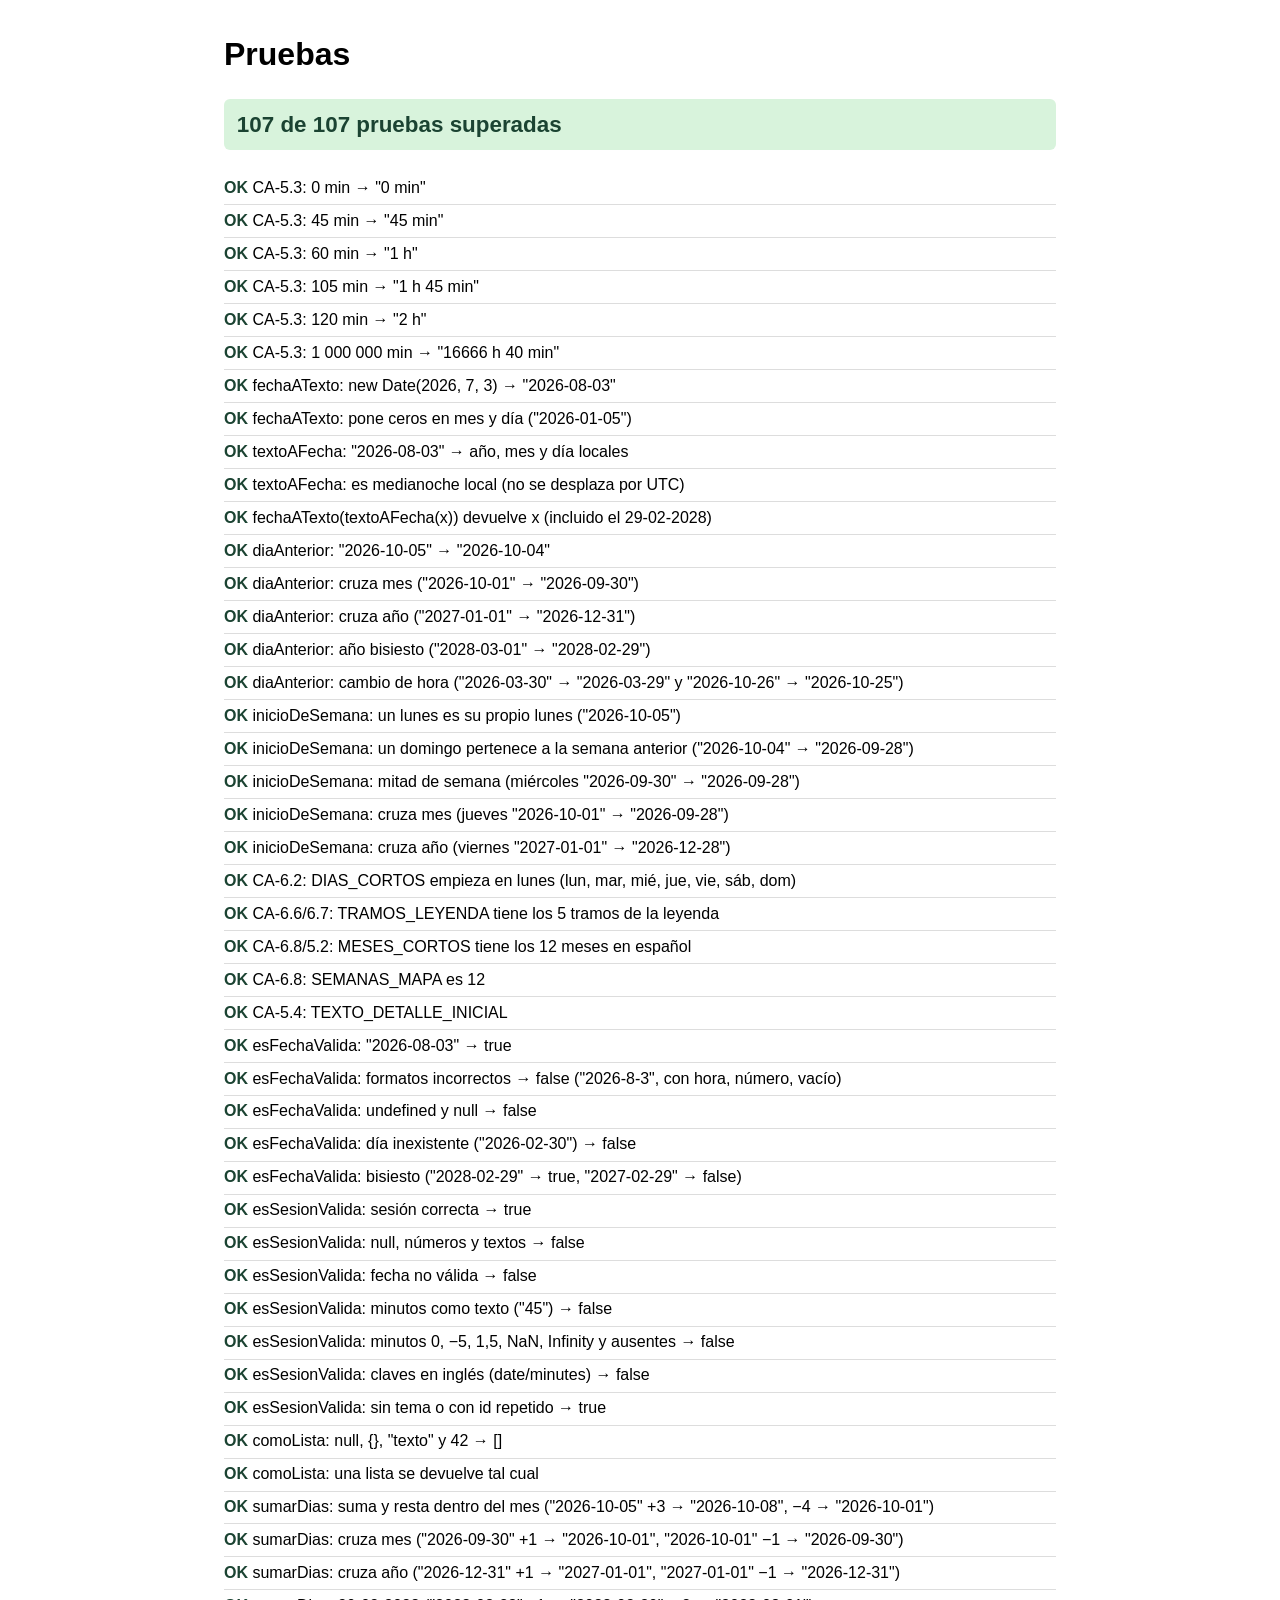
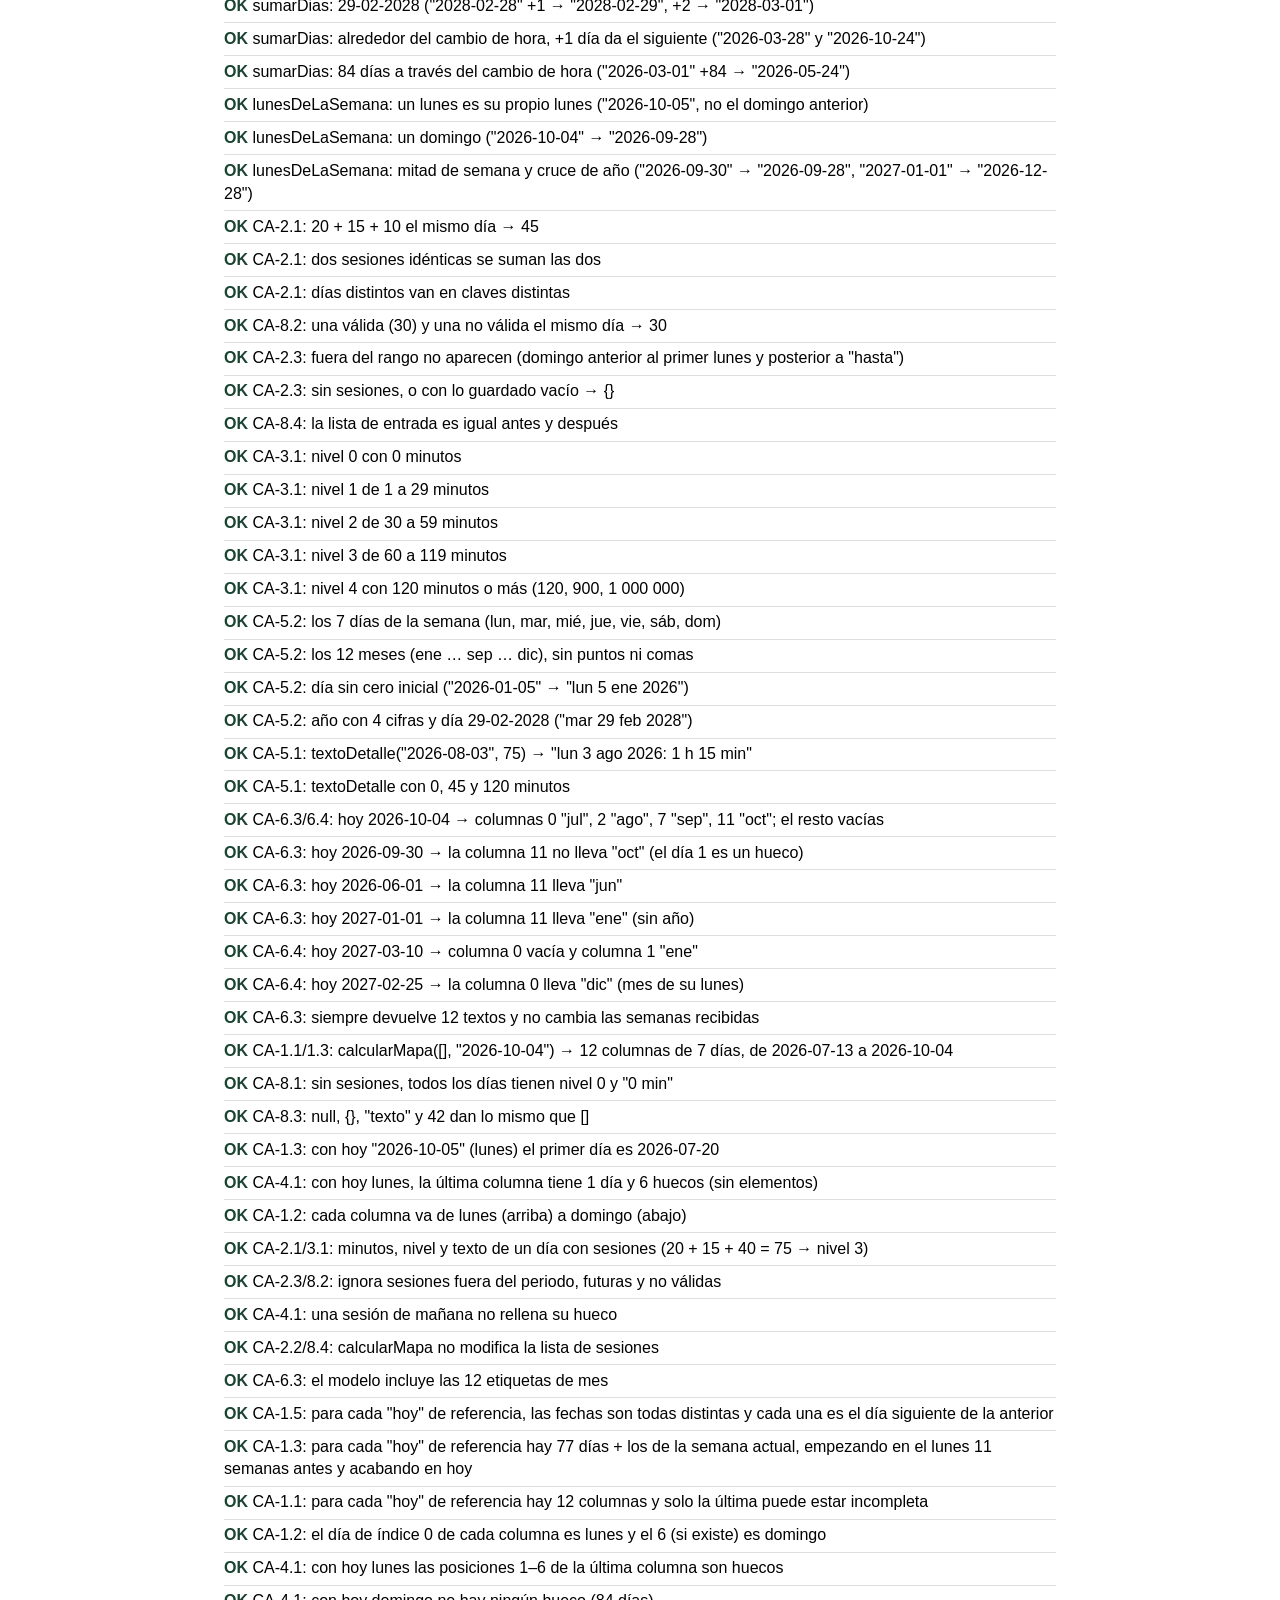
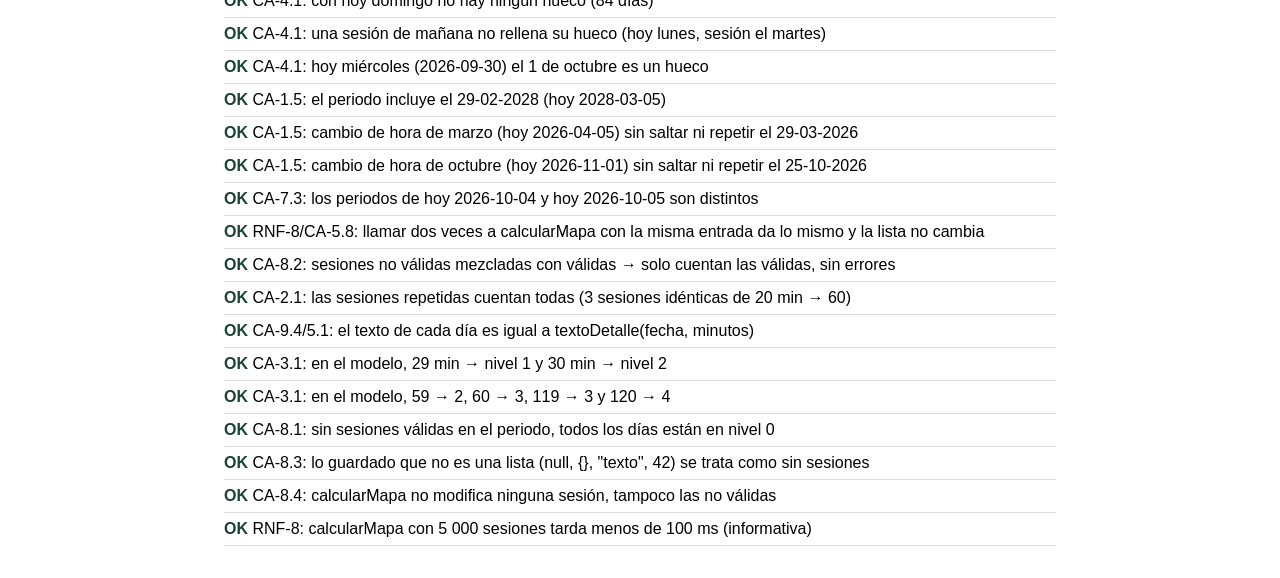
==== commit bcaa4ee2: "T13: pruebas del modelo del mapa (datos, niveles, texto y rendimiento) Co-Authored-By: Claude Sonnet" ====
--- a/tests.html
+++ b/tests.html
@@ -581,6 +581,92 @@
       igual(JSON.stringify(domingo) === JSON.stringify(lunes), false);
     });
 
+    // ---------- Modelo del mapa: datos, niveles, texto y rendimiento ----------
+
+    prueba("RNF-8/CA-5.8: llamar dos veces a calcularMapa con la misma entrada da lo mismo y la lista no cambia", () => {
+      const sesiones = [
+        { id: 1, fecha: "2026-08-03", tema: "a", minutos: 20 },
+        { id: 2, fecha: "2026-08-03", tema: "b", minutos: 15 },
+        { id: 3, fecha: "2026-09-15", tema: "c", minutos: 130 }
+      ];
+      const antes = JSON.stringify(sesiones);
+      const primero = calcularMapa(sesiones, "2026-10-04");
+      const segundo = calcularMapa(sesiones, "2026-10-04");
+      igual(JSON.stringify(primero), JSON.stringify(segundo));
+      igual(JSON.stringify(sesiones), antes);
+    });
+    prueba("CA-8.2: sesiones no válidas mezcladas con válidas → solo cuentan las válidas, sin errores", () => {
+      const sesiones = [
+        { fecha: "2026-09-02", minutos: 10 },
+        null,
+        42,
+        "texto",
+        [],
+        { fecha: "2026-09-02", minutos: "45" },
+        { fecha: "2026-09-02", minutos: 0 },
+        { fecha: "2026-09-02", minutos: -5 },
+        { fecha: "2026-09-02", minutos: 1.5 },
+        { fecha: "2026-02-30", minutos: 30 },
+        { fecha: "2026-9-3", minutos: 30 },
+        { date: "2026-09-04", minutes: 30 },
+        { fecha: "2026-09-02", minutos: 20 }
+      ];
+      const dias = diasDelMapa(calcularMapa(sesiones, "2026-10-04"));
+      igual(dias.filter((dia) => dia.minutos > 0).map((dia) => [dia.fecha, dia.minutos]), [["2026-09-02", 30]]);
+    });
+    prueba("CA-2.1: las sesiones repetidas cuentan todas (3 sesiones idénticas de 20 min → 60)", () => {
+      const sesion = { id: 1, fecha: "2026-09-02", tema: "a", minutos: 20 };
+      const dia = diasDelMapa(calcularMapa([sesion, sesion, sesion], "2026-10-04")).find((d) => d.fecha === "2026-09-02");
+      igual(dia.minutos, 60);
+    });
+    prueba("CA-9.4/5.1: el texto de cada día es igual a textoDetalle(fecha, minutos)", () => {
+      const sesiones = [{ fecha: "2026-08-03", minutos: 75 }, { fecha: "2026-10-04", minutos: 120 }];
+      diasDelMapa(calcularMapa(sesiones, "2026-10-04")).forEach((dia) => {
+        igual(dia.texto, textoDetalle(dia.fecha, dia.minutos));
+      });
+    });
+    prueba("CA-3.1: en el modelo, 29 min → nivel 1 y 30 min → nivel 2", () => {
+      const sesiones = [{ fecha: "2026-09-01", minutos: 29 }, { fecha: "2026-09-02", minutos: 30 }];
+      const dias = diasDelMapa(calcularMapa(sesiones, "2026-10-04"));
+      igual(dias.find((dia) => dia.fecha === "2026-09-01").nivel, 1);
+      igual(dias.find((dia) => dia.fecha === "2026-09-02").nivel, 2);
+    });
+    prueba("CA-3.1: en el modelo, 59 → 2, 60 → 3, 119 → 3 y 120 → 4", () => {
+      const sesiones = [
+        { fecha: "2026-09-01", minutos: 59 }, { fecha: "2026-09-02", minutos: 60 },
+        { fecha: "2026-09-03", minutos: 119 }, { fecha: "2026-09-04", minutos: 120 }
+      ];
+      const dias = diasDelMapa(calcularMapa(sesiones, "2026-10-04"));
+      igual(["2026-09-01", "2026-09-02", "2026-09-03", "2026-09-04"].map((fecha) =>
+        dias.find((dia) => dia.fecha === fecha).nivel), [2, 3, 3, 4]);
+    });
+    prueba("CA-8.1: sin sesiones válidas en el periodo, todos los días están en nivel 0", () => {
+      const sesiones = [{ fecha: "2020-01-01", minutos: 60 }, { fecha: "2030-01-01", minutos: 60 }];
+      const dias = diasDelMapa(calcularMapa(sesiones, "2026-10-04"));
+      igual(dias.every((dia) => dia.nivel === 0 && dia.minutos === 0), true);
+    });
+    prueba("CA-8.3: lo guardado que no es una lista (null, {}, \"texto\", 42) se trata como sin sesiones", () => {
+      const vacio = JSON.stringify(calcularMapa([], "2026-10-04"));
+      [null, {}, "texto", 42].forEach((valor) => igual(JSON.stringify(calcularMapa(valor, "2026-10-04")), vacio));
+    });
+    prueba("CA-8.4: calcularMapa no modifica ninguna sesión, tampoco las no válidas", () => {
+      const sesiones = [{ id: 1, fecha: "2026-09-02", minutos: 10 }, { id: 2, fecha: "mal", minutos: "x" }, null];
+      const antes = JSON.stringify(sesiones);
+      calcularMapa(sesiones, "2026-10-04");
+      igual(JSON.stringify(sesiones), antes);
+    });
+    prueba("RNF-8: calcularMapa con 5 000 sesiones tarda menos de 100 ms (informativa)", () => {
+      const sesiones = [];
+      for (let i = 0; i < 5000; i++) {
+        sesiones.push({ id: i, fecha: sumarDias("2026-07-13", i % 84), tema: "tema " + i, minutos: 10 + (i % 90) });
+      }
+      const inicio = performance.now();
+      calcularMapa(sesiones, "2026-10-04");
+      const milisegundos = performance.now() - inicio;
+      console.info("RNF-8: calcularMapa con 5 000 sesiones tardó " + milisegundos.toFixed(1) + " ms");
+      igual(milisegundos < 100, true);
+    });
+
     mostrarResultados();
   </script>
 </body>
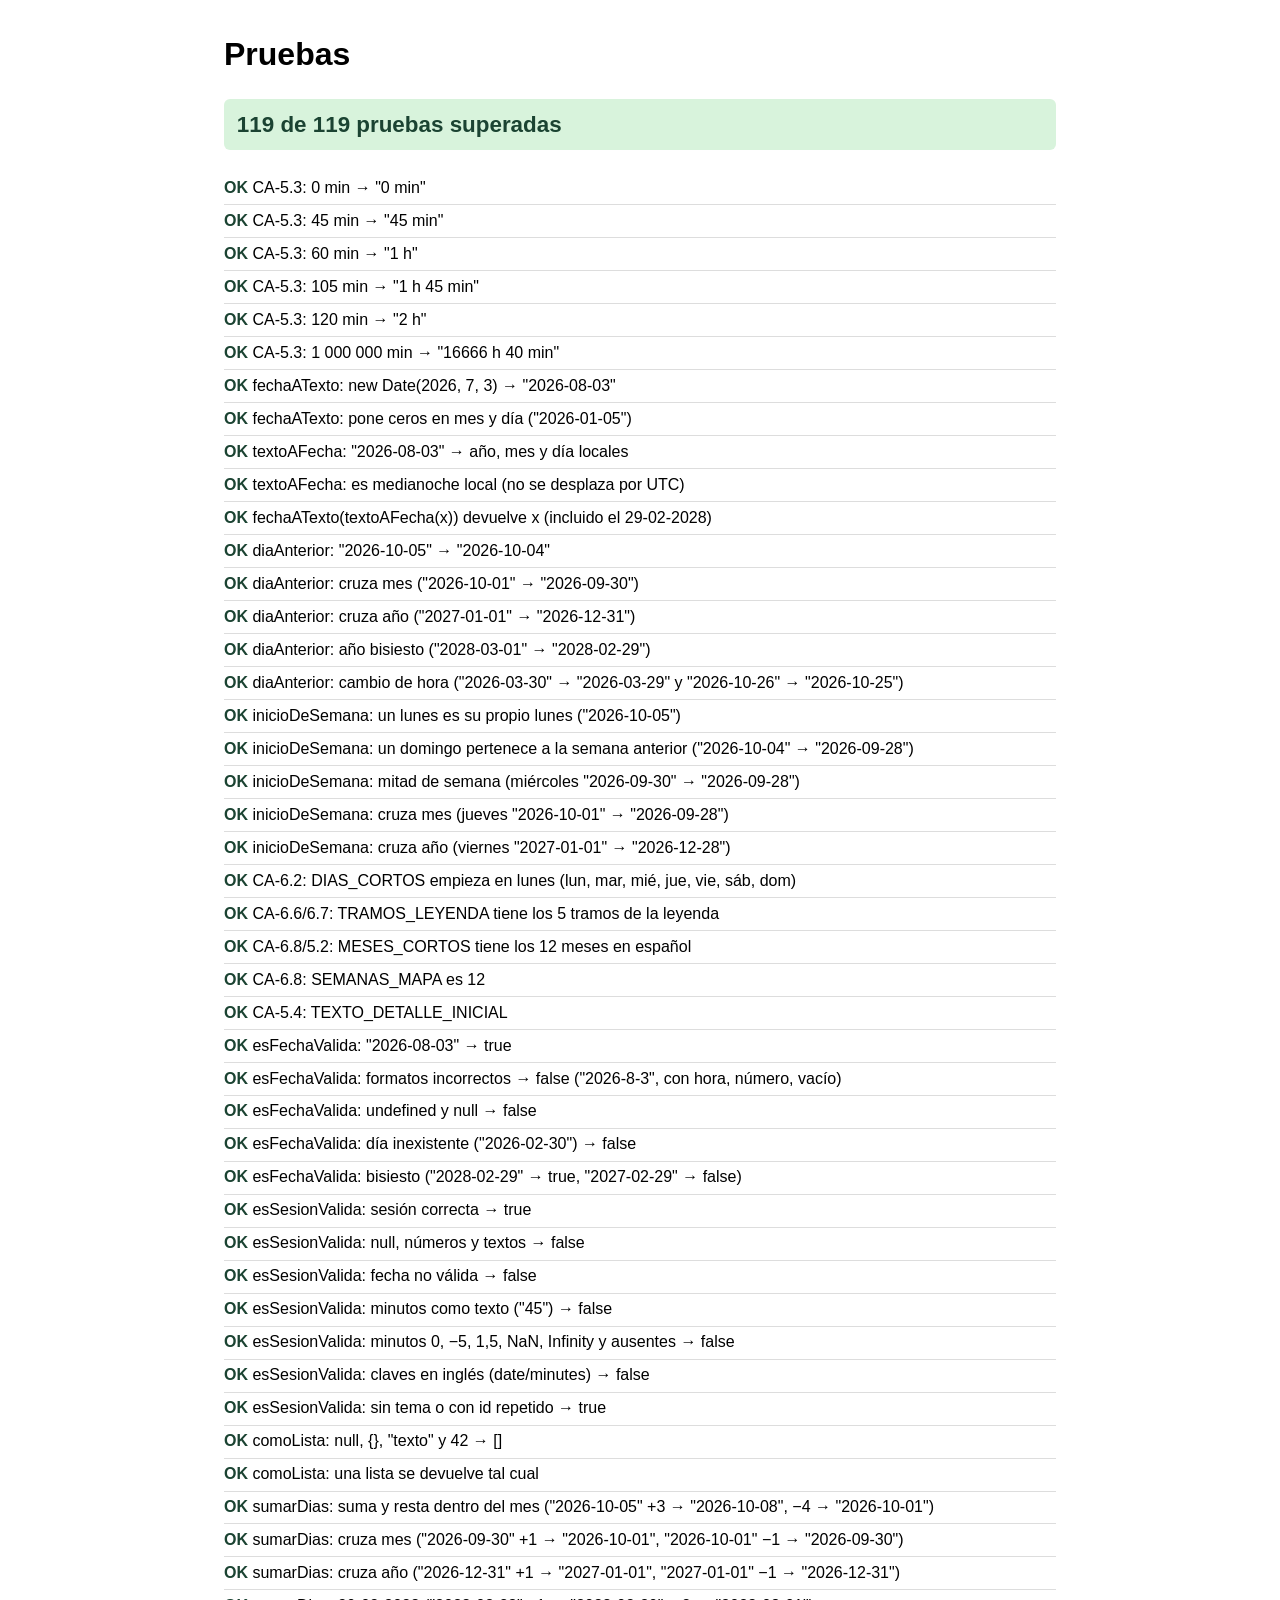
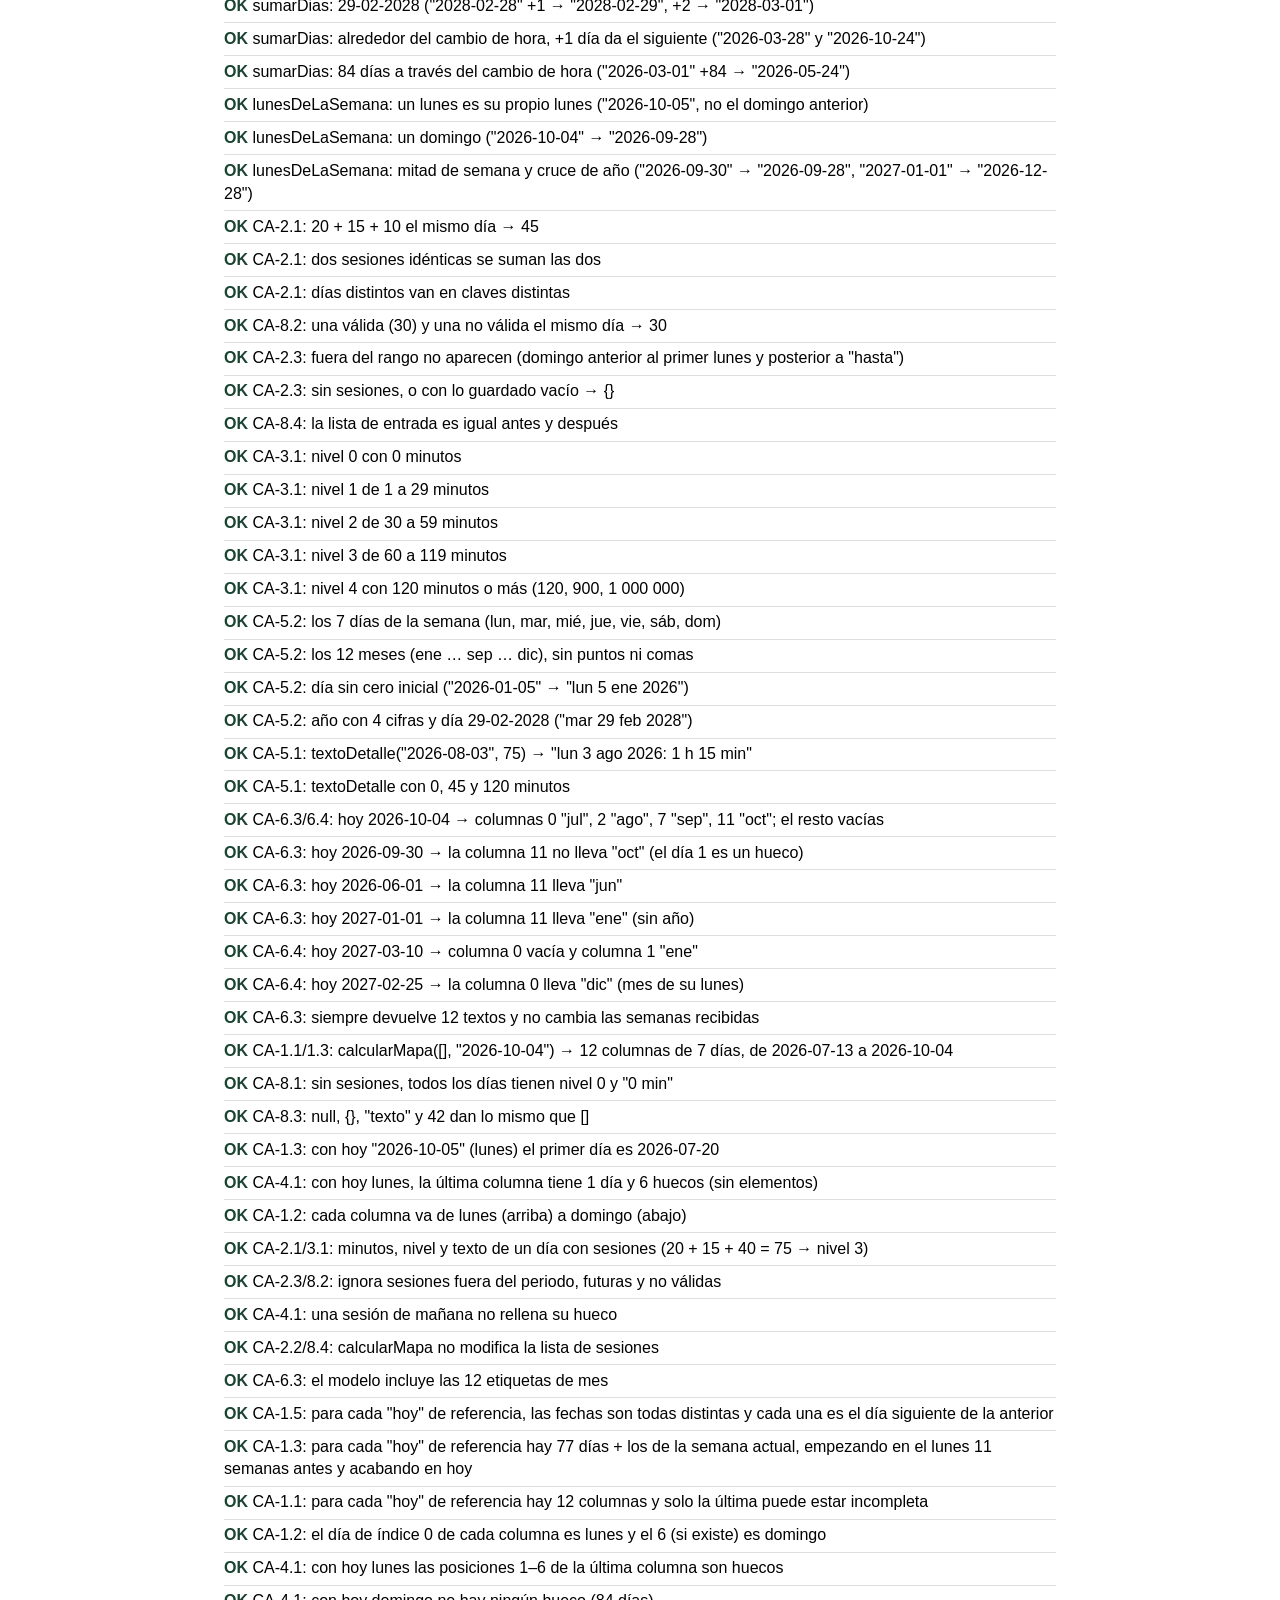
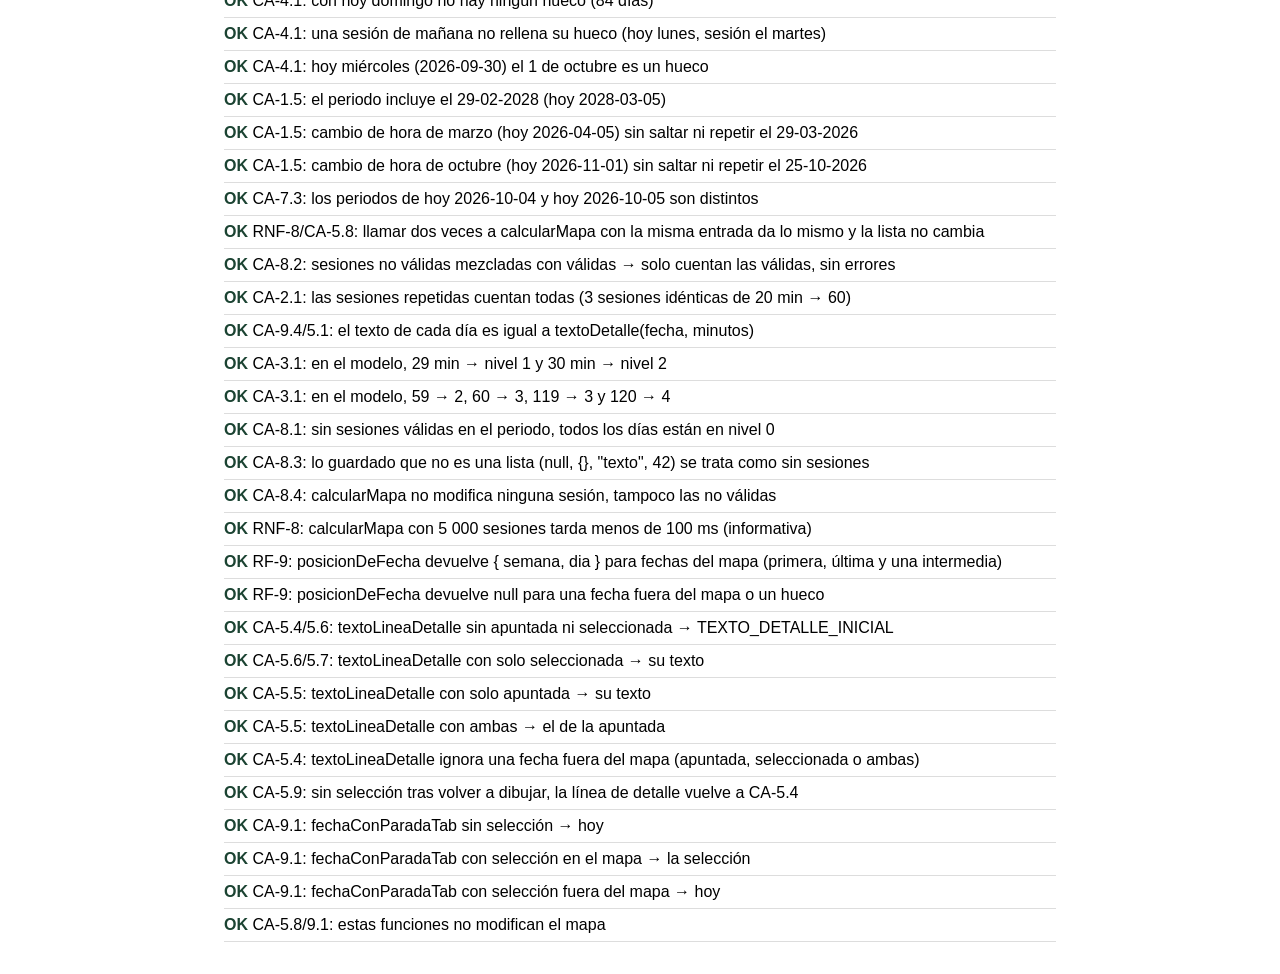
==== commit 3fec73f3: "T14: posicionDeFecha, textoLineaDetalle y fechaConParadaTab con sus pruebas Co-Authored-By: Claude S" ====
--- a/tests.html
+++ b/tests.html
@@ -667,6 +667,62 @@
       igual(milisegundos < 100, true);
     });
 
+    // ---------- posicionDeFecha, textoLineaDetalle y fechaConParadaTab ----------
+
+    // Mapa de referencia: hoy lunes 2026-10-05 (la última columna solo tiene 1 día; el resto son huecos)
+    const MAPA_LUNES = calcularMapa([{ fecha: "2026-09-02", minutos: 75 }], "2026-10-05");
+
+    prueba("RF-9: posicionDeFecha devuelve { semana, dia } para fechas del mapa (primera, última y una intermedia)", () => {
+      igual(posicionDeFecha(MAPA_LUNES, "2026-07-20"), { semana: 0, dia: 0 });
+      igual(posicionDeFecha(MAPA_LUNES, "2026-10-05"), { semana: 11, dia: 0 });
+      igual(posicionDeFecha(MAPA_LUNES, "2026-09-02"), { semana: 6, dia: 2 });
+      igual(posicionDeFecha(MAPA_LUNES, "2026-10-04"), { semana: 10, dia: 6 });
+    });
+    prueba("RF-9: posicionDeFecha devuelve null para una fecha fuera del mapa o un hueco", () => {
+      igual(posicionDeFecha(MAPA_LUNES, "2026-07-19"), null);   // anterior al primer lunes
+      igual(posicionDeFecha(MAPA_LUNES, "2026-10-06"), null);   // hueco: mañana
+      igual(posicionDeFecha(MAPA_LUNES, "2030-01-01"), null);
+      igual(posicionDeFecha(MAPA_LUNES, null), null);
+      igual(posicionDeFecha(MAPA_LUNES, undefined), null);
+    });
+    prueba("CA-5.4/5.6: textoLineaDetalle sin apuntada ni seleccionada → TEXTO_DETALLE_INICIAL", () => {
+      igual(textoLineaDetalle(MAPA_LUNES, null, null), TEXTO_DETALLE_INICIAL);
+      igual(textoLineaDetalle(MAPA_LUNES, undefined, undefined), TEXTO_DETALLE_INICIAL);
+    });
+    prueba("CA-5.6/5.7: textoLineaDetalle con solo seleccionada → su texto", () =>
+      igual(textoLineaDetalle(MAPA_LUNES, null, "2026-09-02"), "mié 2 sep 2026: 1 h 15 min"));
+    prueba("CA-5.5: textoLineaDetalle con solo apuntada → su texto", () =>
+      igual(textoLineaDetalle(MAPA_LUNES, "2026-10-05", null), "lun 5 oct 2026: 0 min"));
+    prueba("CA-5.5: textoLineaDetalle con ambas → el de la apuntada", () =>
+      igual(textoLineaDetalle(MAPA_LUNES, "2026-10-05", "2026-09-02"), "lun 5 oct 2026: 0 min"));
+    prueba("CA-5.4: textoLineaDetalle ignora una fecha fuera del mapa (apuntada, seleccionada o ambas)", () => {
+      igual(textoLineaDetalle(MAPA_LUNES, "2026-10-06", null), TEXTO_DETALLE_INICIAL);
+      igual(textoLineaDetalle(MAPA_LUNES, null, "2020-01-01"), TEXTO_DETALLE_INICIAL);
+      igual(textoLineaDetalle(MAPA_LUNES, "2026-10-06", "2026-09-02"), "mié 2 sep 2026: 1 h 15 min");
+      igual(textoLineaDetalle(MAPA_LUNES, "2026-10-06", "2020-01-01"), TEXTO_DETALLE_INICIAL);
+    });
+    prueba("CA-5.9: sin selección tras volver a dibujar, la línea de detalle vuelve a CA-5.4", () => {
+      const mapaNuevo = calcularMapa([], "2026-10-05");
+      igual(textoLineaDetalle(mapaNuevo, null, null), TEXTO_DETALLE_INICIAL);
+    });
+    prueba("CA-9.1: fechaConParadaTab sin selección → hoy", () => {
+      igual(fechaConParadaTab(MAPA_LUNES, null, "2026-10-05"), "2026-10-05");
+      igual(fechaConParadaTab(MAPA_LUNES, undefined, "2026-10-05"), "2026-10-05");
+    });
+    prueba("CA-9.1: fechaConParadaTab con selección en el mapa → la selección", () =>
+      igual(fechaConParadaTab(MAPA_LUNES, "2026-09-02", "2026-10-05"), "2026-09-02"));
+    prueba("CA-9.1: fechaConParadaTab con selección fuera del mapa → hoy", () => {
+      igual(fechaConParadaTab(MAPA_LUNES, "2020-01-01", "2026-10-05"), "2026-10-05");
+      igual(fechaConParadaTab(MAPA_LUNES, "2026-10-06", "2026-10-05"), "2026-10-05");
+    });
+    prueba("CA-5.8/9.1: estas funciones no modifican el mapa", () => {
+      const antes = JSON.stringify(MAPA_LUNES);
+      posicionDeFecha(MAPA_LUNES, "2026-09-02");
+      textoLineaDetalle(MAPA_LUNES, "2026-10-05", "2026-09-02");
+      fechaConParadaTab(MAPA_LUNES, "2026-09-02", "2026-10-05");
+      igual(JSON.stringify(MAPA_LUNES), antes);
+    });
+
     mostrarResultados();
   </script>
 </body>
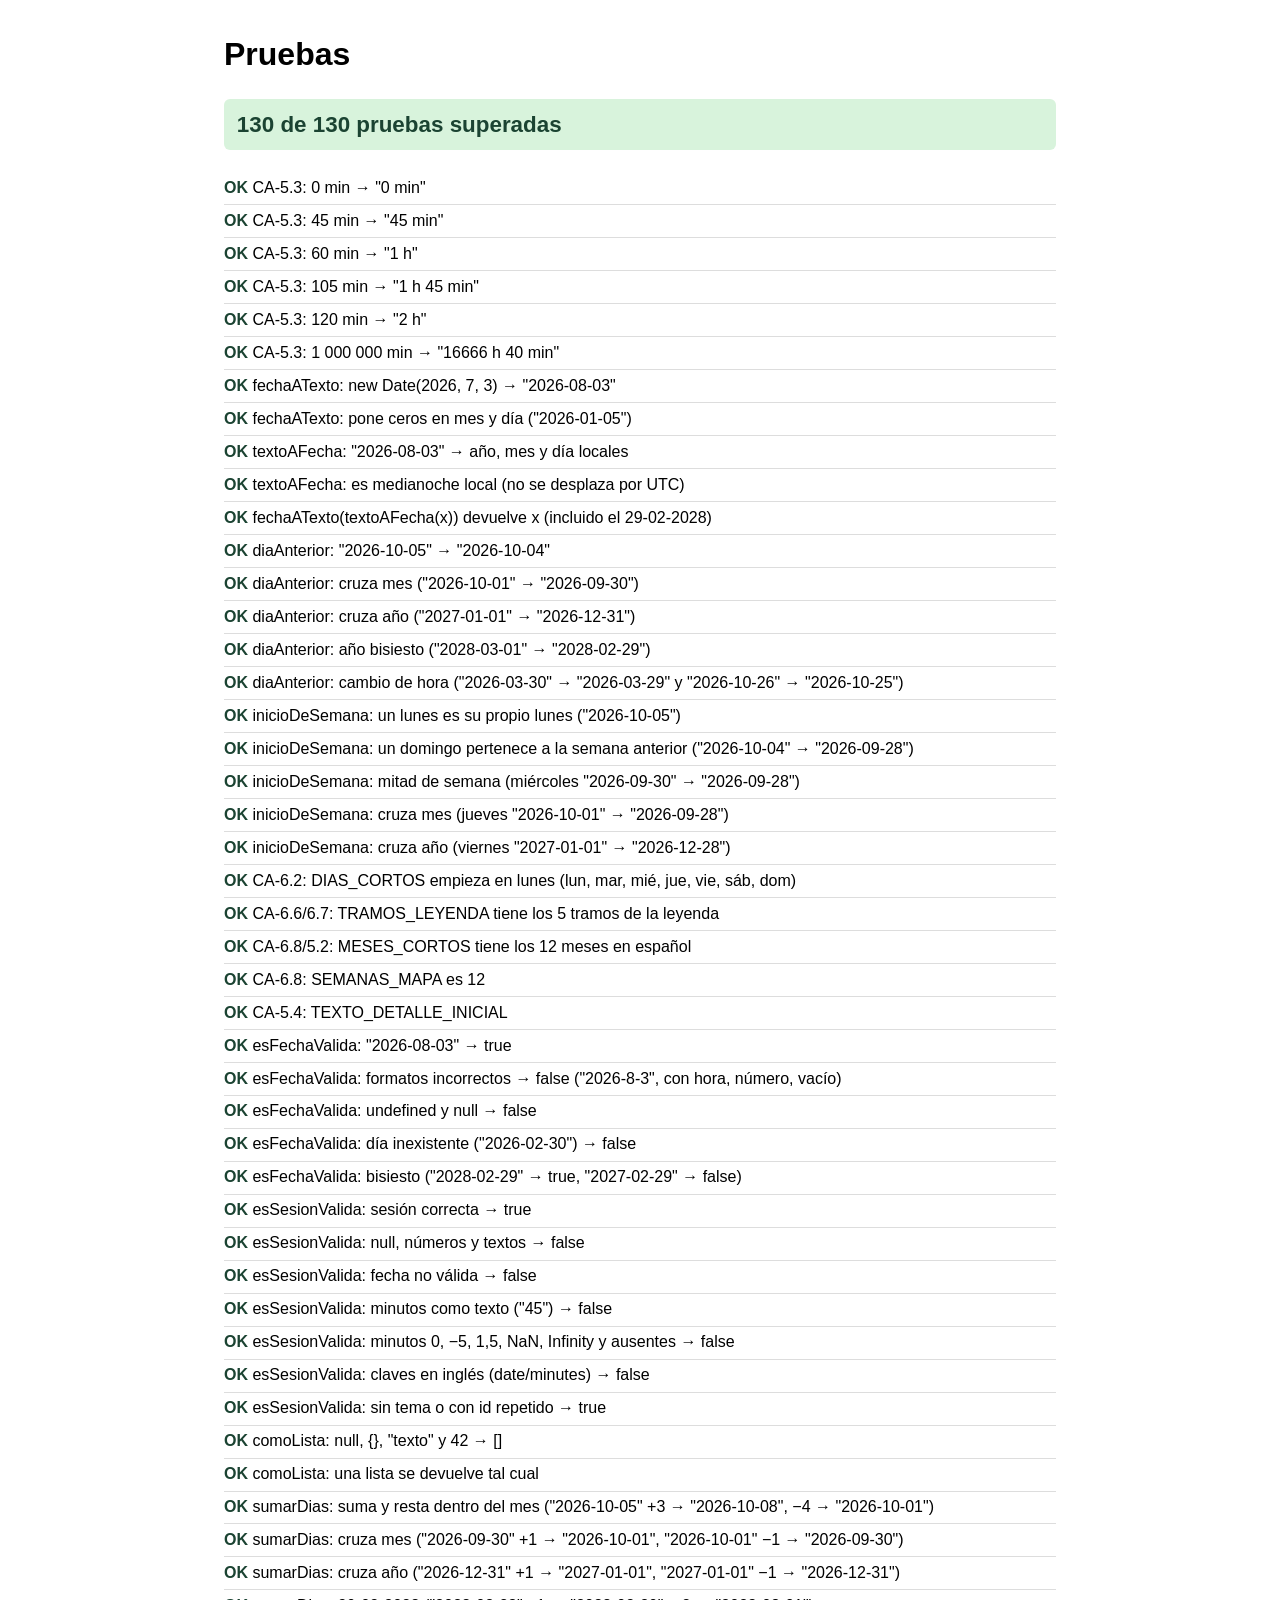
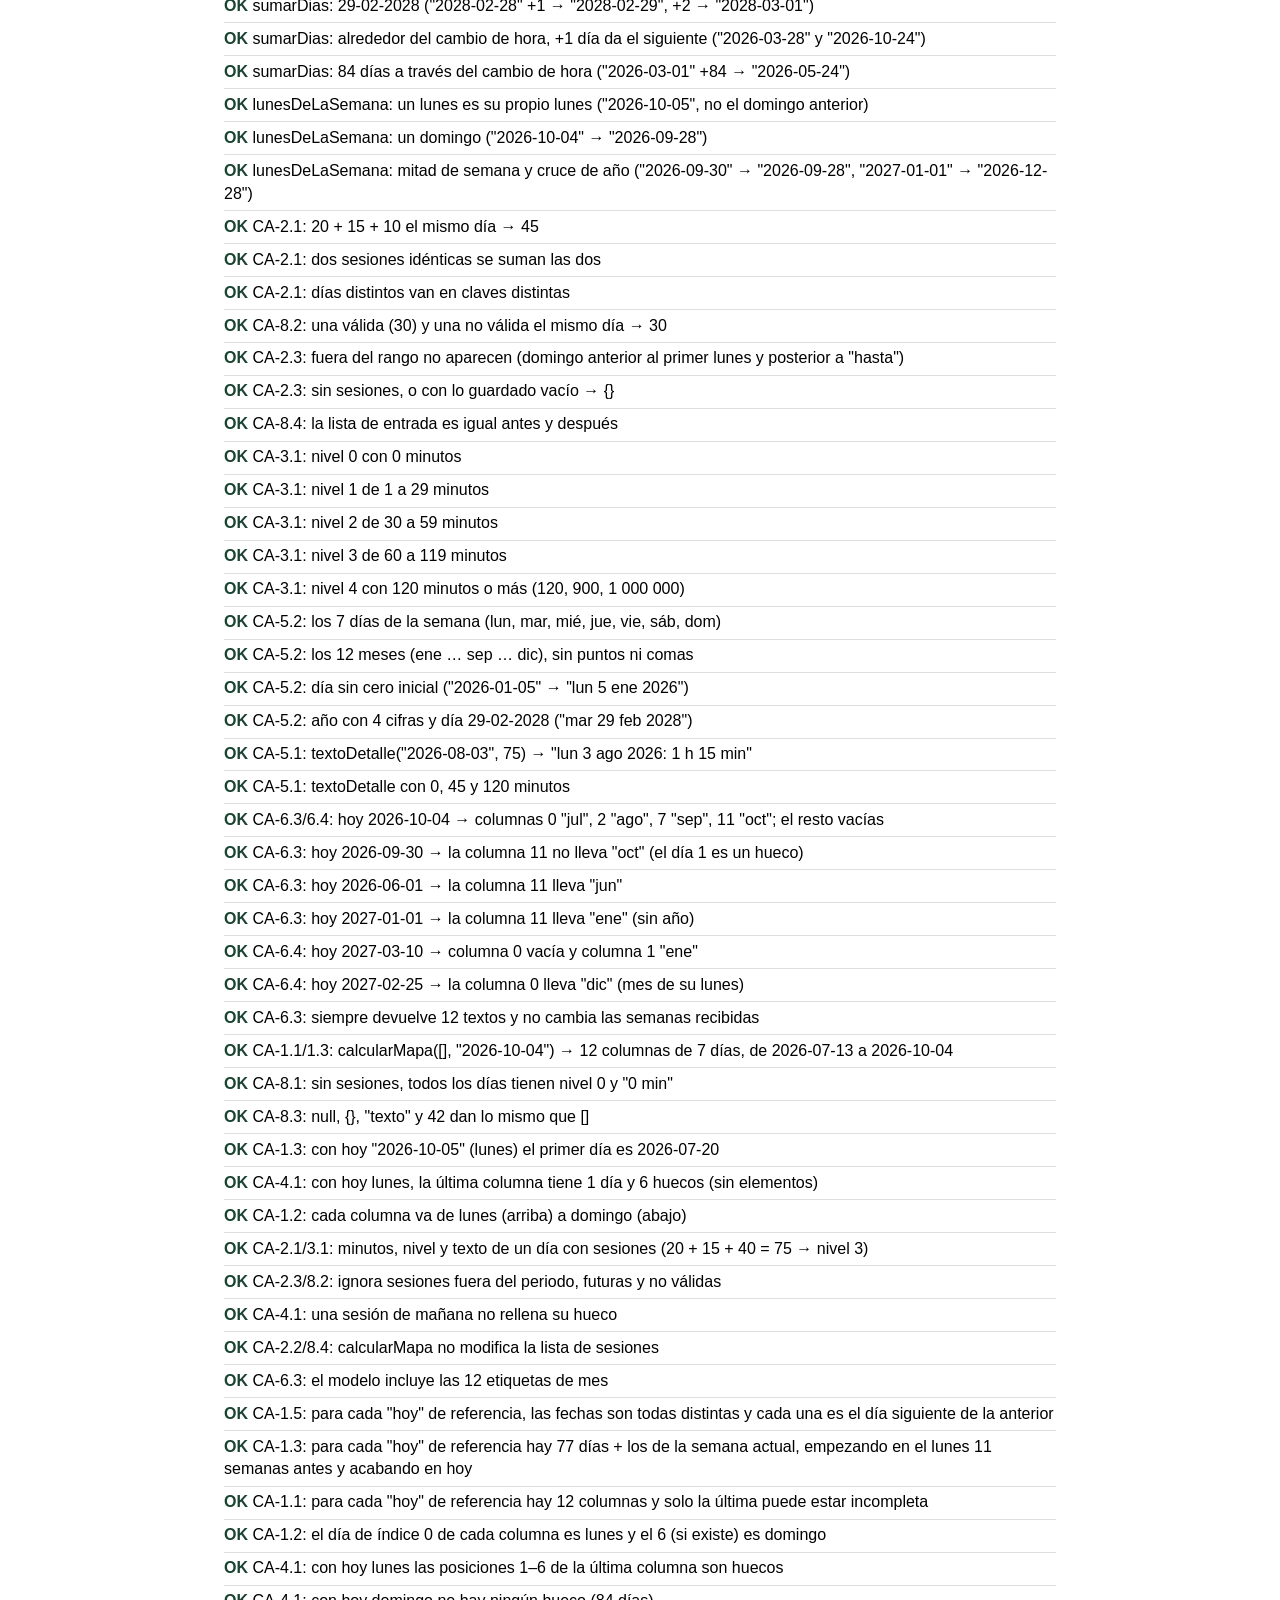
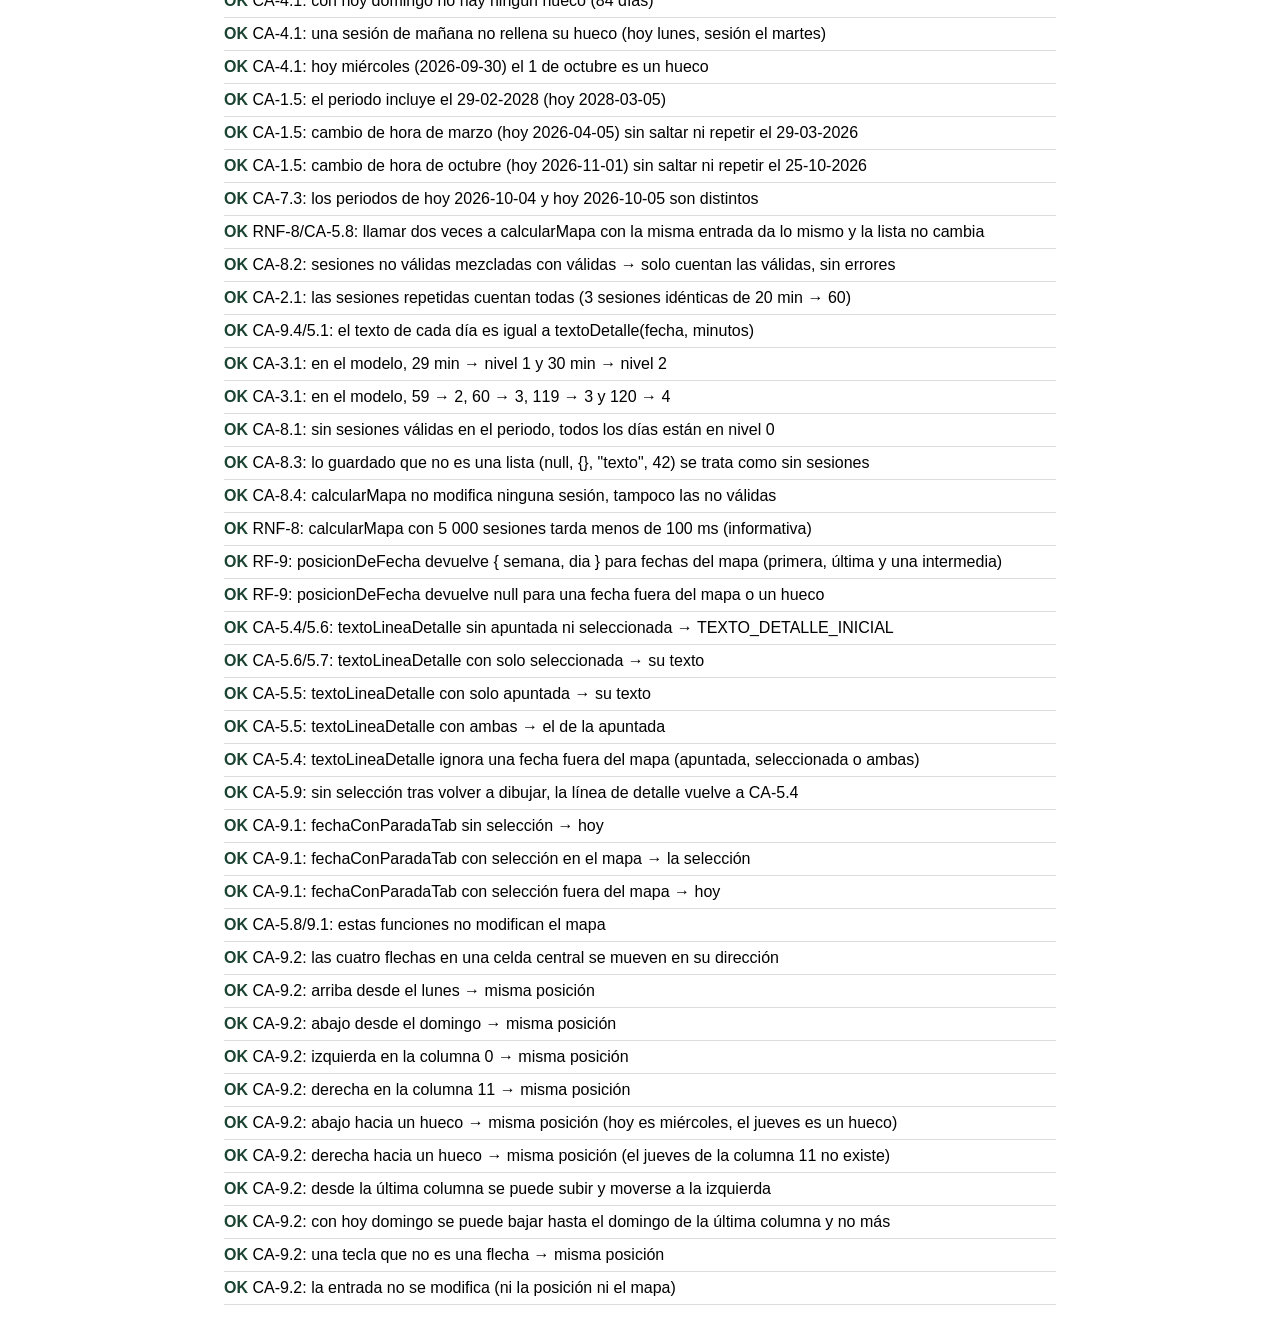
==== commit 52b1076f: "T15: moverPosicion con sus pruebas Co-Authored-By: Claude Sonnet 5.5 <noreply@anthropic.com> Claude-" ====
--- a/tests.html
+++ b/tests.html
@@ -723,6 +723,52 @@
       igual(JSON.stringify(MAPA_LUNES), antes);
     });
 
+    // ---------- moverPosicion ----------
+
+    // Mapa con hoy miércoles 2026-10-07: la última columna (11) tiene 3 días (lun, mar, mié)
+    // y sus posiciones 3–6 son huecos
+    const MAPA_MIERCOLES = calcularMapa([], "2026-10-07");
+
+    prueba("CA-9.2: las cuatro flechas en una celda central se mueven en su dirección", () => {
+      const centro = { semana: 5, dia: 3 };
+      igual(moverPosicion(MAPA_MIERCOLES, centro, "ArrowUp"), { semana: 5, dia: 2 });
+      igual(moverPosicion(MAPA_MIERCOLES, centro, "ArrowDown"), { semana: 5, dia: 4 });
+      igual(moverPosicion(MAPA_MIERCOLES, centro, "ArrowLeft"), { semana: 4, dia: 3 });
+      igual(moverPosicion(MAPA_MIERCOLES, centro, "ArrowRight"), { semana: 6, dia: 3 });
+    });
+    prueba("CA-9.2: arriba desde el lunes → misma posición", () =>
+      igual(moverPosicion(MAPA_MIERCOLES, { semana: 5, dia: 0 }, "ArrowUp"), { semana: 5, dia: 0 }));
+    prueba("CA-9.2: abajo desde el domingo → misma posición", () =>
+      igual(moverPosicion(MAPA_MIERCOLES, { semana: 5, dia: 6 }, "ArrowDown"), { semana: 5, dia: 6 }));
+    prueba("CA-9.2: izquierda en la columna 0 → misma posición", () =>
+      igual(moverPosicion(MAPA_MIERCOLES, { semana: 0, dia: 2 }, "ArrowLeft"), { semana: 0, dia: 2 }));
+    prueba("CA-9.2: derecha en la columna 11 → misma posición", () =>
+      igual(moverPosicion(MAPA_MIERCOLES, { semana: 11, dia: 1 }, "ArrowRight"), { semana: 11, dia: 1 }));
+    prueba("CA-9.2: abajo hacia un hueco → misma posición (hoy es miércoles, el jueves es un hueco)", () =>
+      igual(moverPosicion(MAPA_MIERCOLES, { semana: 11, dia: 2 }, "ArrowDown"), { semana: 11, dia: 2 }));
+    prueba("CA-9.2: derecha hacia un hueco → misma posición (el jueves de la columna 11 no existe)", () =>
+      igual(moverPosicion(MAPA_MIERCOLES, { semana: 10, dia: 3 }, "ArrowRight"), { semana: 10, dia: 3 }));
+    prueba("CA-9.2: desde la última columna se puede subir y moverse a la izquierda", () => {
+      igual(moverPosicion(MAPA_MIERCOLES, { semana: 11, dia: 2 }, "ArrowUp"), { semana: 11, dia: 1 });
+      igual(moverPosicion(MAPA_MIERCOLES, { semana: 11, dia: 2 }, "ArrowLeft"), { semana: 10, dia: 2 });
+    });
+    prueba("CA-9.2: con hoy domingo se puede bajar hasta el domingo de la última columna y no más", () => {
+      const mapaDomingo = calcularMapa([], "2026-10-04");
+      igual(moverPosicion(mapaDomingo, { semana: 11, dia: 5 }, "ArrowDown"), { semana: 11, dia: 6 });
+      igual(moverPosicion(mapaDomingo, { semana: 11, dia: 6 }, "ArrowDown"), { semana: 11, dia: 6 });
+    });
+    prueba("CA-9.2: una tecla que no es una flecha → misma posición", () => {
+      igual(moverPosicion(MAPA_MIERCOLES, { semana: 5, dia: 3 }, "Enter"), { semana: 5, dia: 3 });
+      igual(moverPosicion(MAPA_MIERCOLES, { semana: 5, dia: 3 }, "a"), { semana: 5, dia: 3 });
+    });
+    prueba("CA-9.2: la entrada no se modifica (ni la posición ni el mapa)", () => {
+      const posicion = { semana: 5, dia: 3 };
+      const mapaAntes = JSON.stringify(MAPA_MIERCOLES);
+      ["ArrowUp", "ArrowDown", "ArrowLeft", "ArrowRight"].forEach((tecla) => moverPosicion(MAPA_MIERCOLES, posicion, tecla));
+      igual(posicion, { semana: 5, dia: 3 });
+      igual(JSON.stringify(MAPA_MIERCOLES), mapaAntes);
+    });
+
     mostrarResultados();
   </script>
 </body>
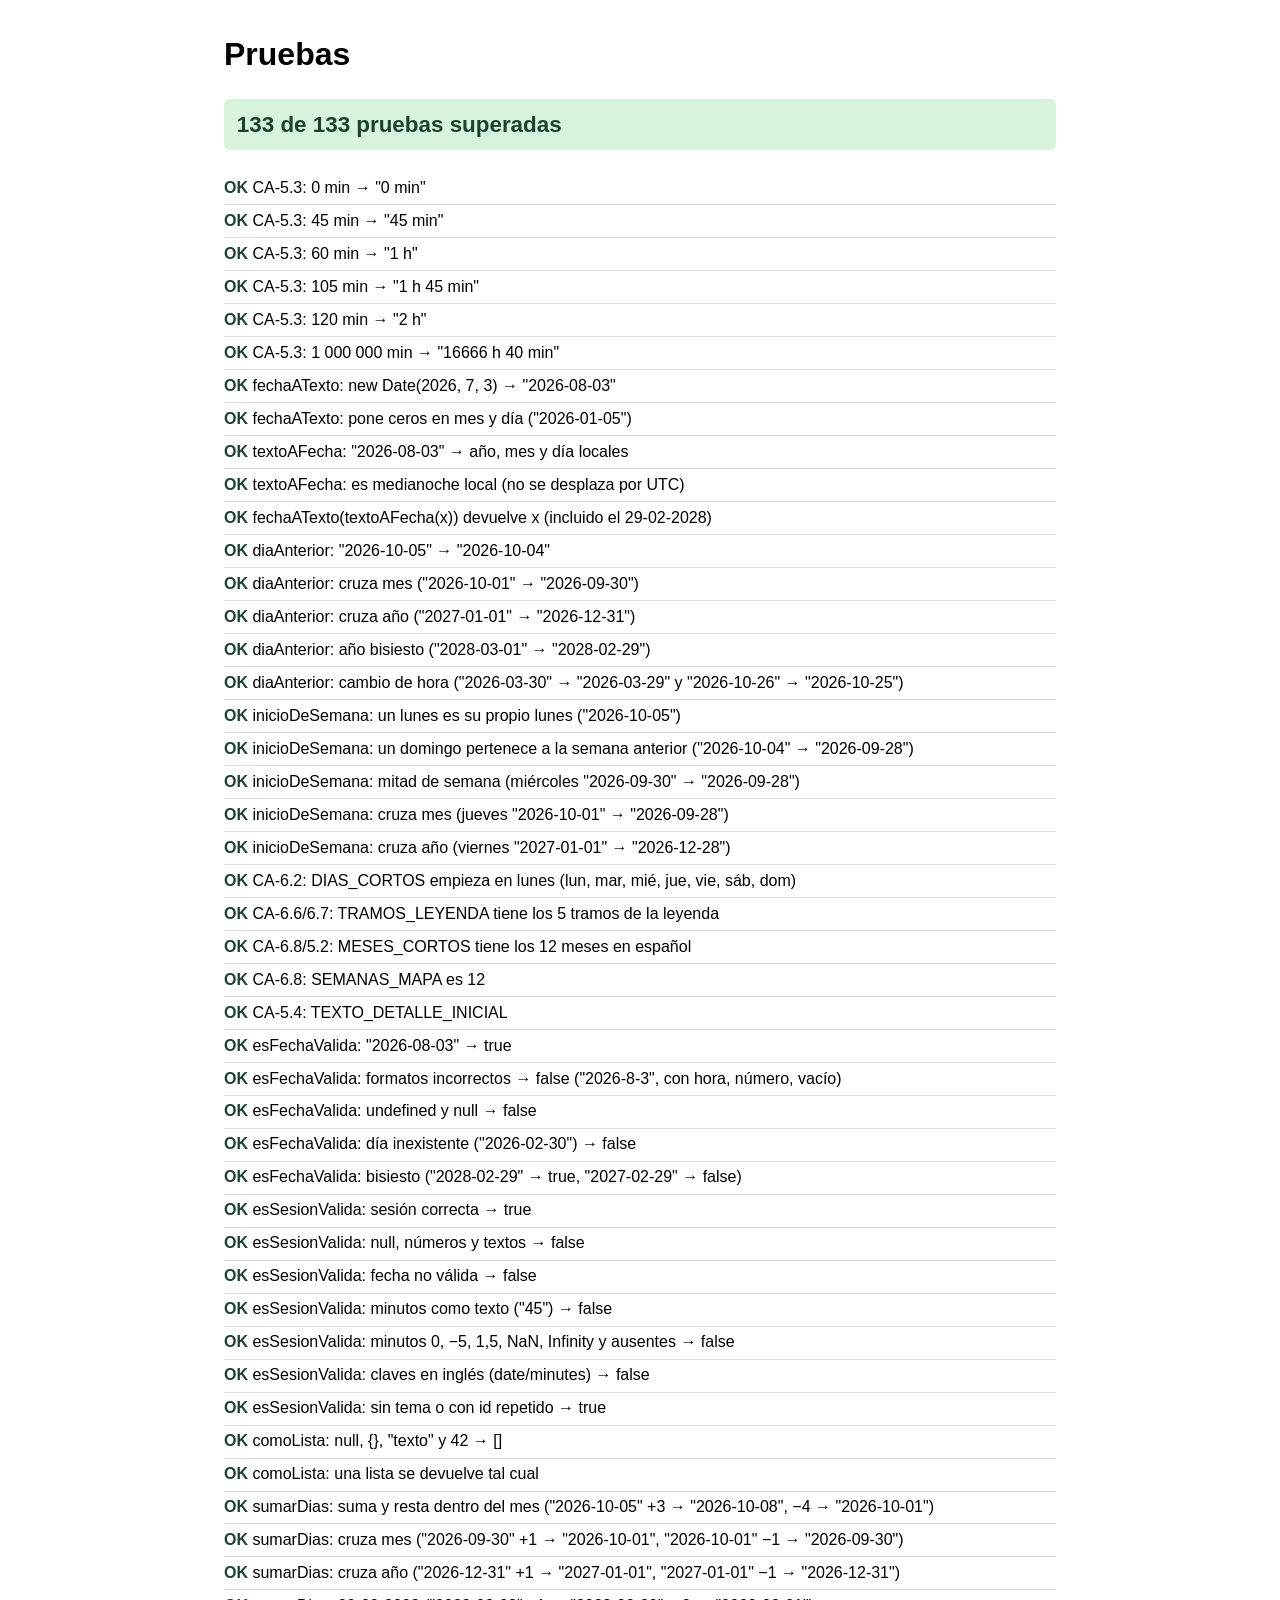
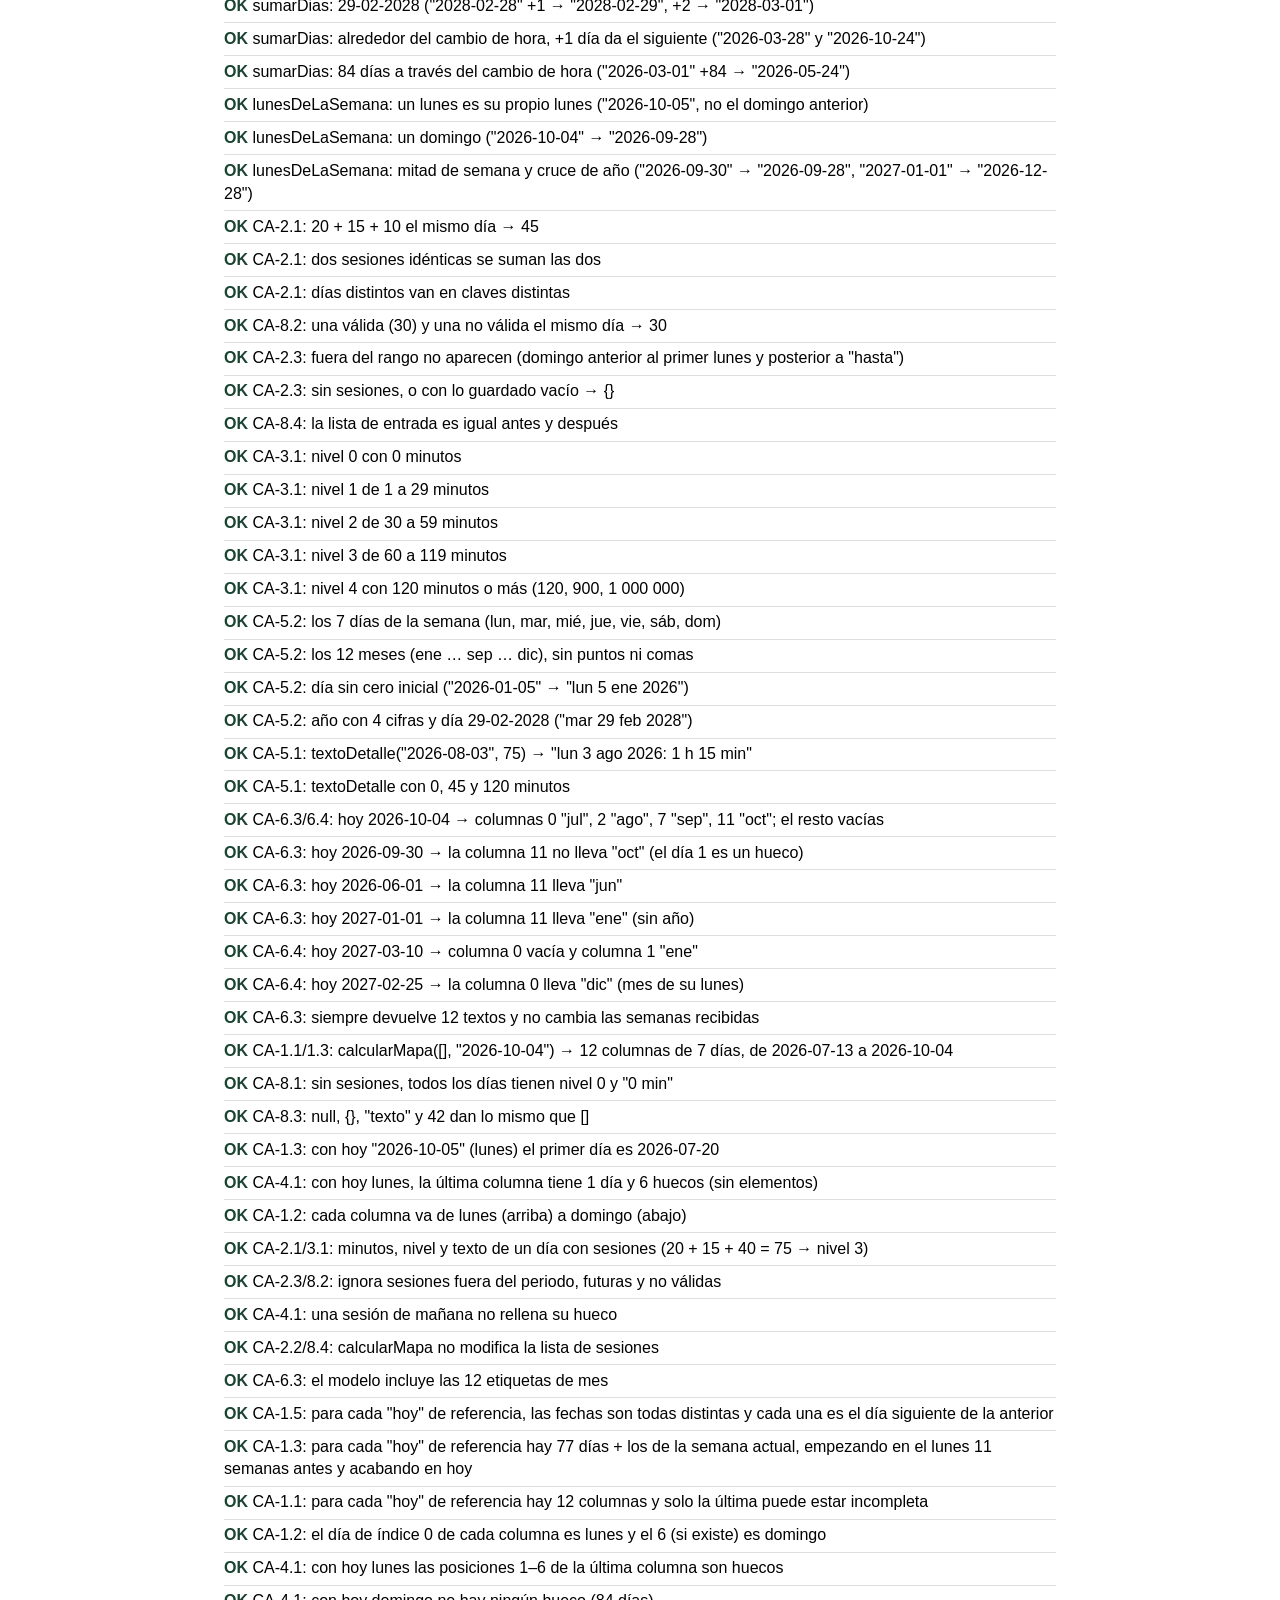
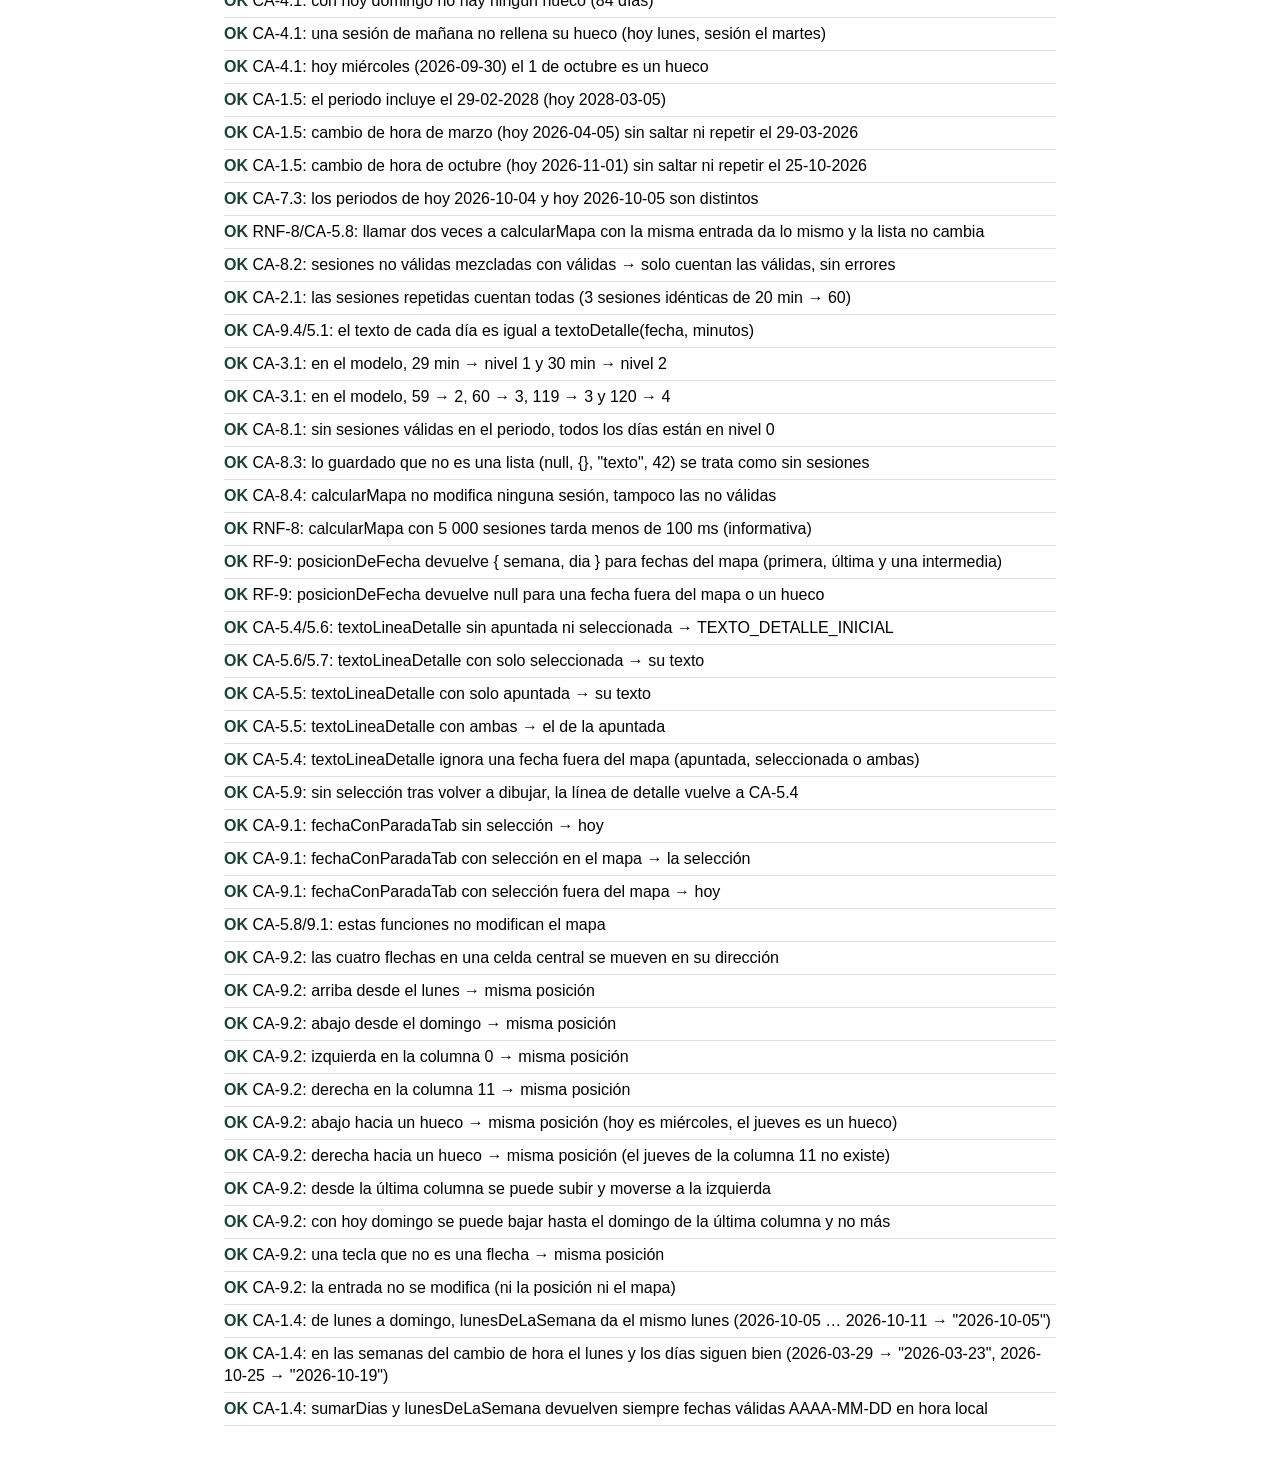
==== commit 061c38a5: "T27: pruebas completas (CA-1.4) y README del mapa de calor Co-Authored-By: Claude Sonnet 5.5 <norepl" ====
--- a/tests.html
+++ b/tests.html
@@ -769,6 +769,28 @@
       igual(JSON.stringify(MAPA_MIERCOLES), mapaAntes);
     });
 
+    // ---------- CA-1.4: el inicio de la semana se calcula con la fecha local ----------
+
+    prueba("CA-1.4: de lunes a domingo, lunesDeLaSemana da el mismo lunes (2026-10-05 … 2026-10-11 → \"2026-10-05\")", () => {
+      for (let n = 0; n < 7; n++) {
+        igual(lunesDeLaSemana(sumarDias("2026-10-05", n)), "2026-10-05");
+      }
+      igual(lunesDeLaSemana("2026-10-04"), "2026-09-28");
+    });
+    prueba("CA-1.4: en las semanas del cambio de hora el lunes y los días siguen bien (2026-03-29 → \"2026-03-23\", 2026-10-25 → \"2026-10-19\")", () => {
+      igual(lunesDeLaSemana("2026-03-29"), "2026-03-23");
+      igual(lunesDeLaSemana("2026-03-30"), "2026-03-30");
+      igual(lunesDeLaSemana("2026-10-25"), "2026-10-19");
+      igual(lunesDeLaSemana("2026-10-26"), "2026-10-26");
+    });
+    prueba("CA-1.4: sumarDias y lunesDeLaSemana devuelven siempre fechas válidas AAAA-MM-DD en hora local", () => {
+      ["2026-10-05", "2026-12-31", "2027-01-01", "2028-02-29", "2026-03-29", "2026-10-25"].forEach((fecha) => {
+        igual([fecha, esFechaValida(lunesDeLaSemana(fecha))], [fecha, true]);
+        igual([fecha, esFechaValida(sumarDias(fecha, 84))], [fecha, true]);
+        igual([fecha, esFechaValida(sumarDias(fecha, -77))], [fecha, true]);
+      });
+    });
+
     mostrarResultados();
   </script>
 </body>
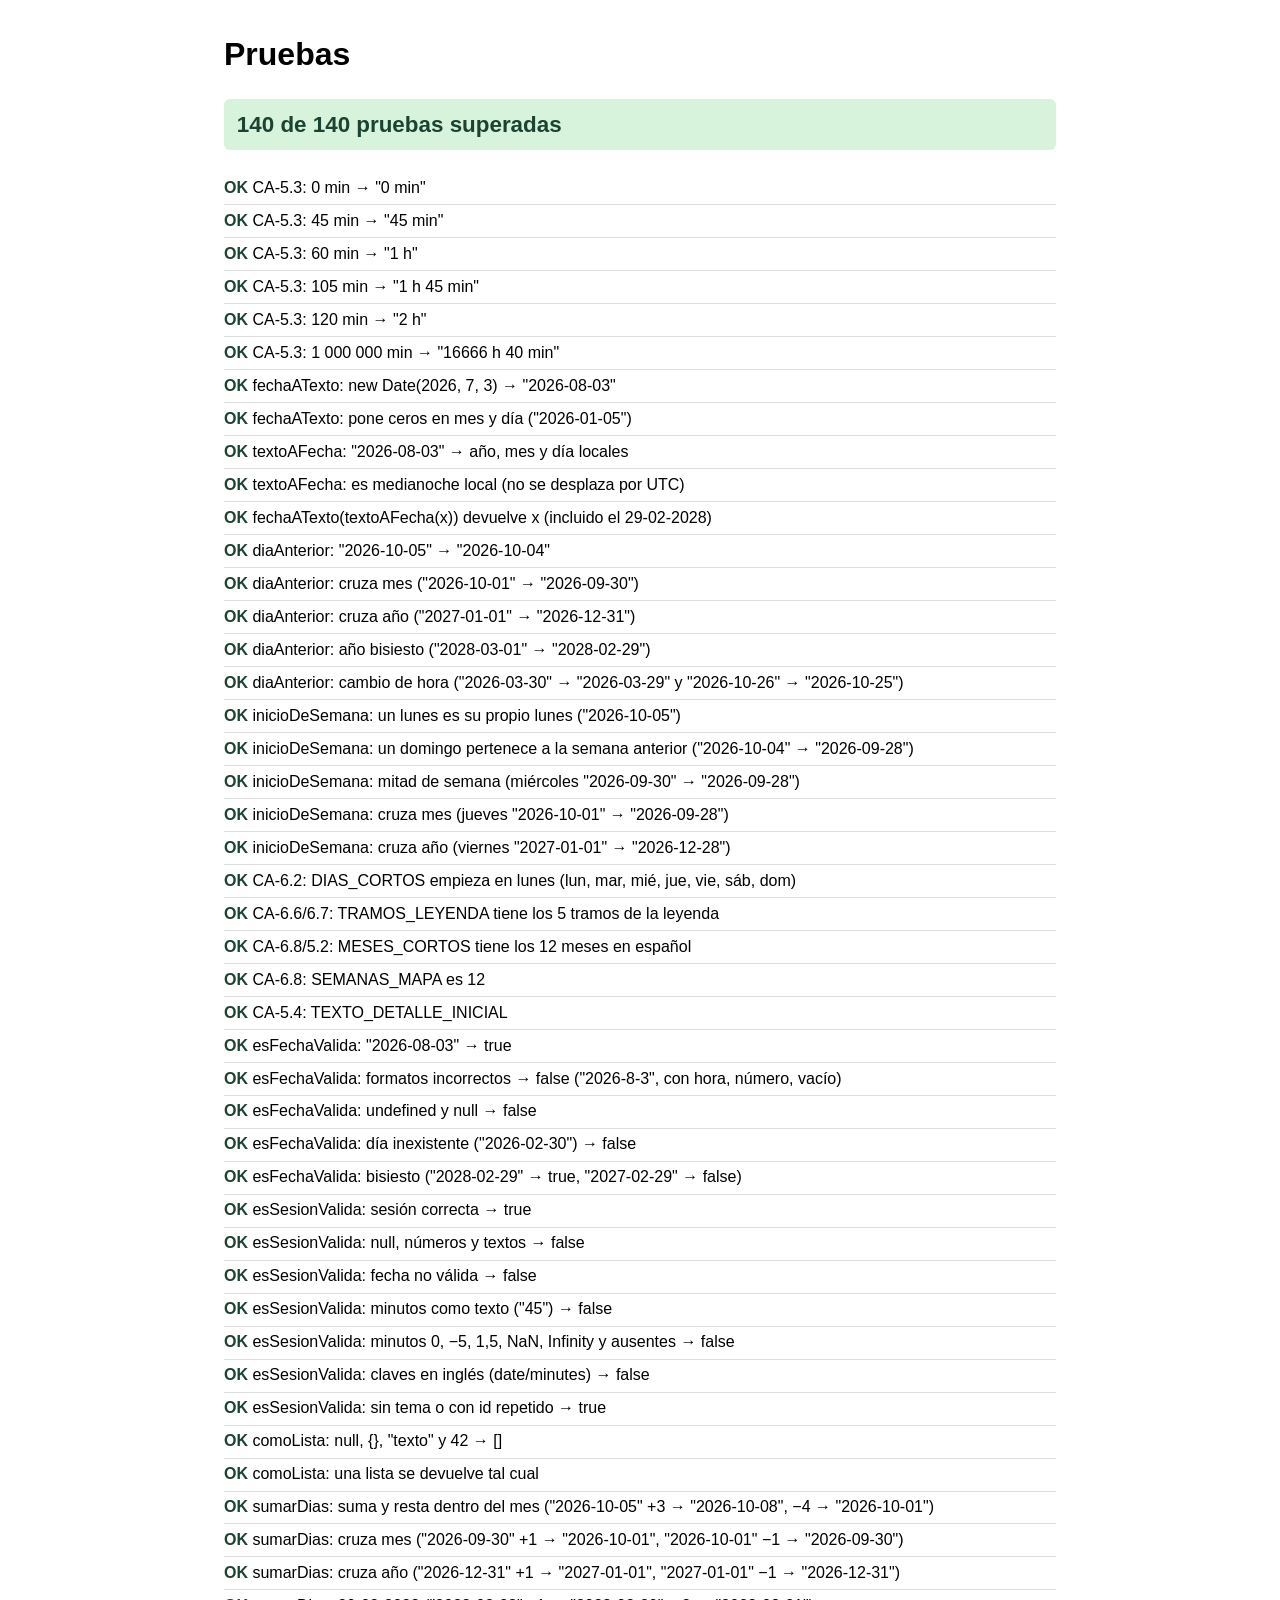
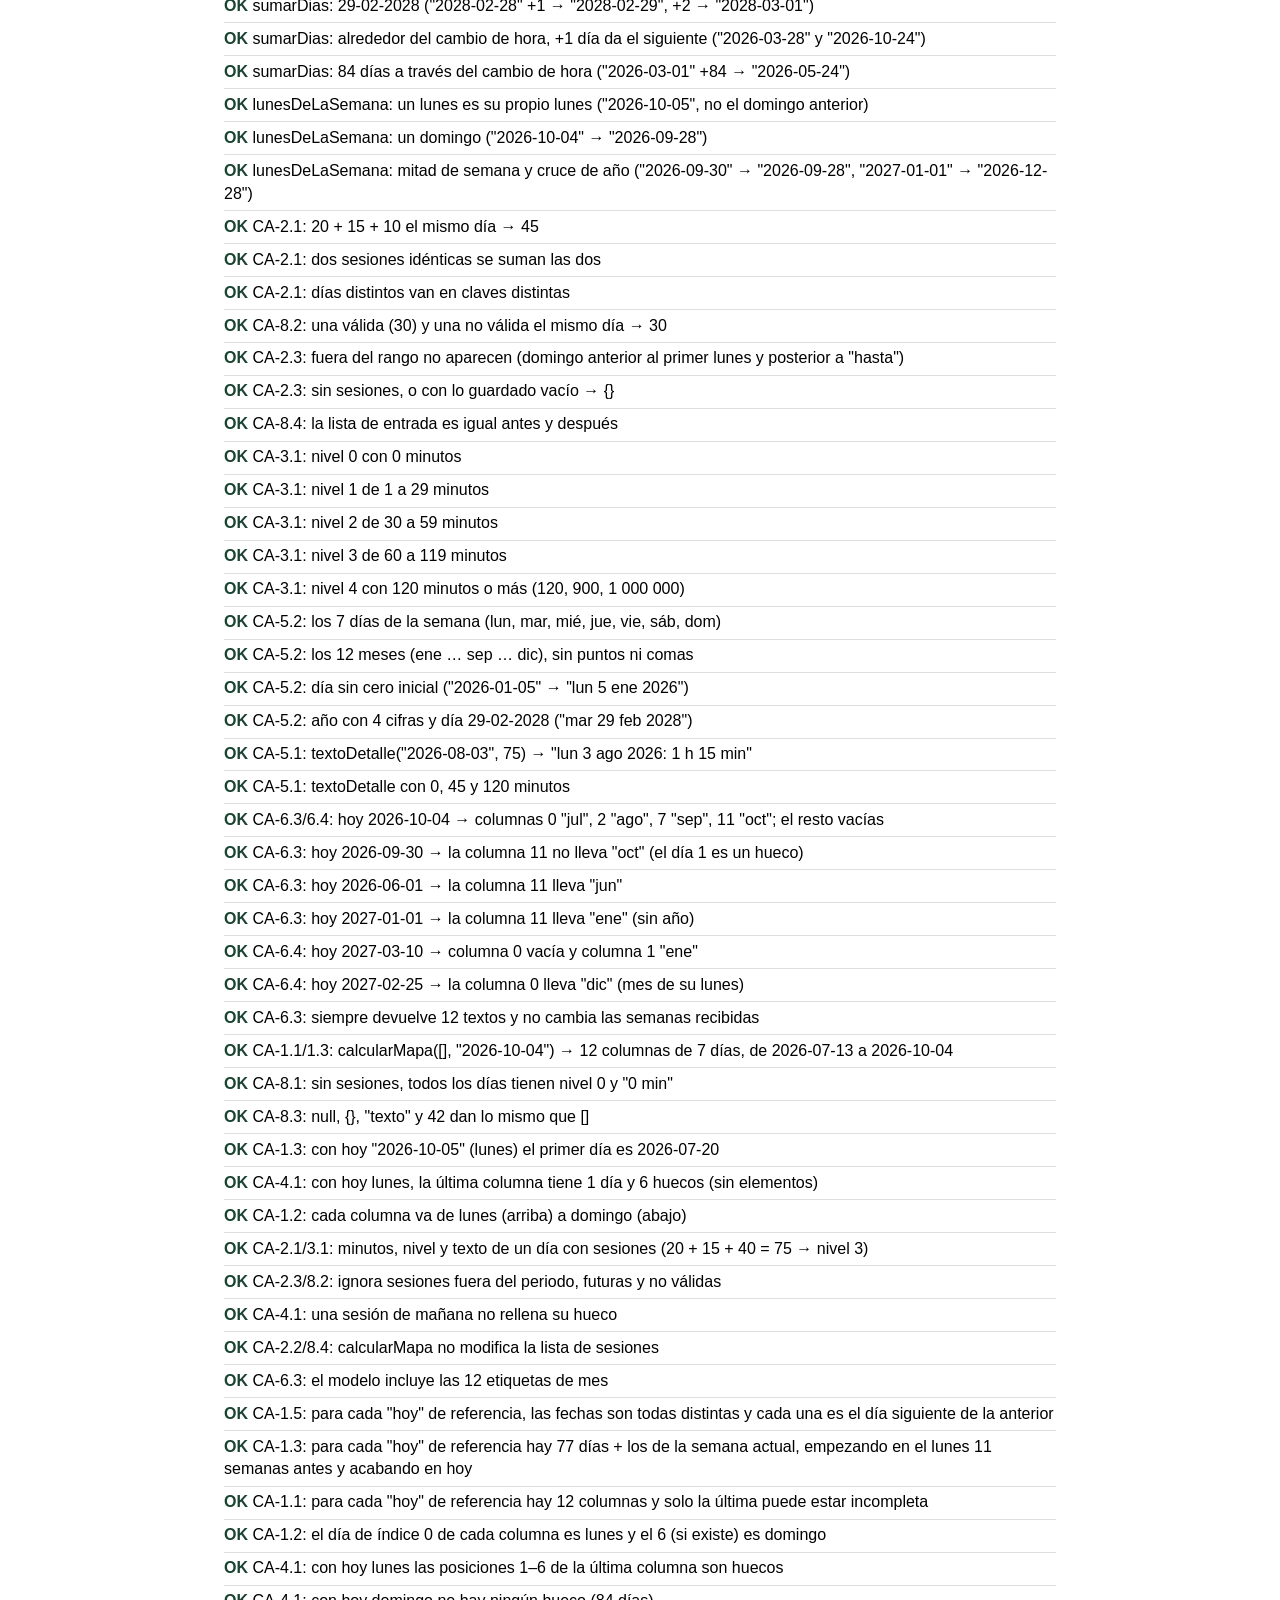
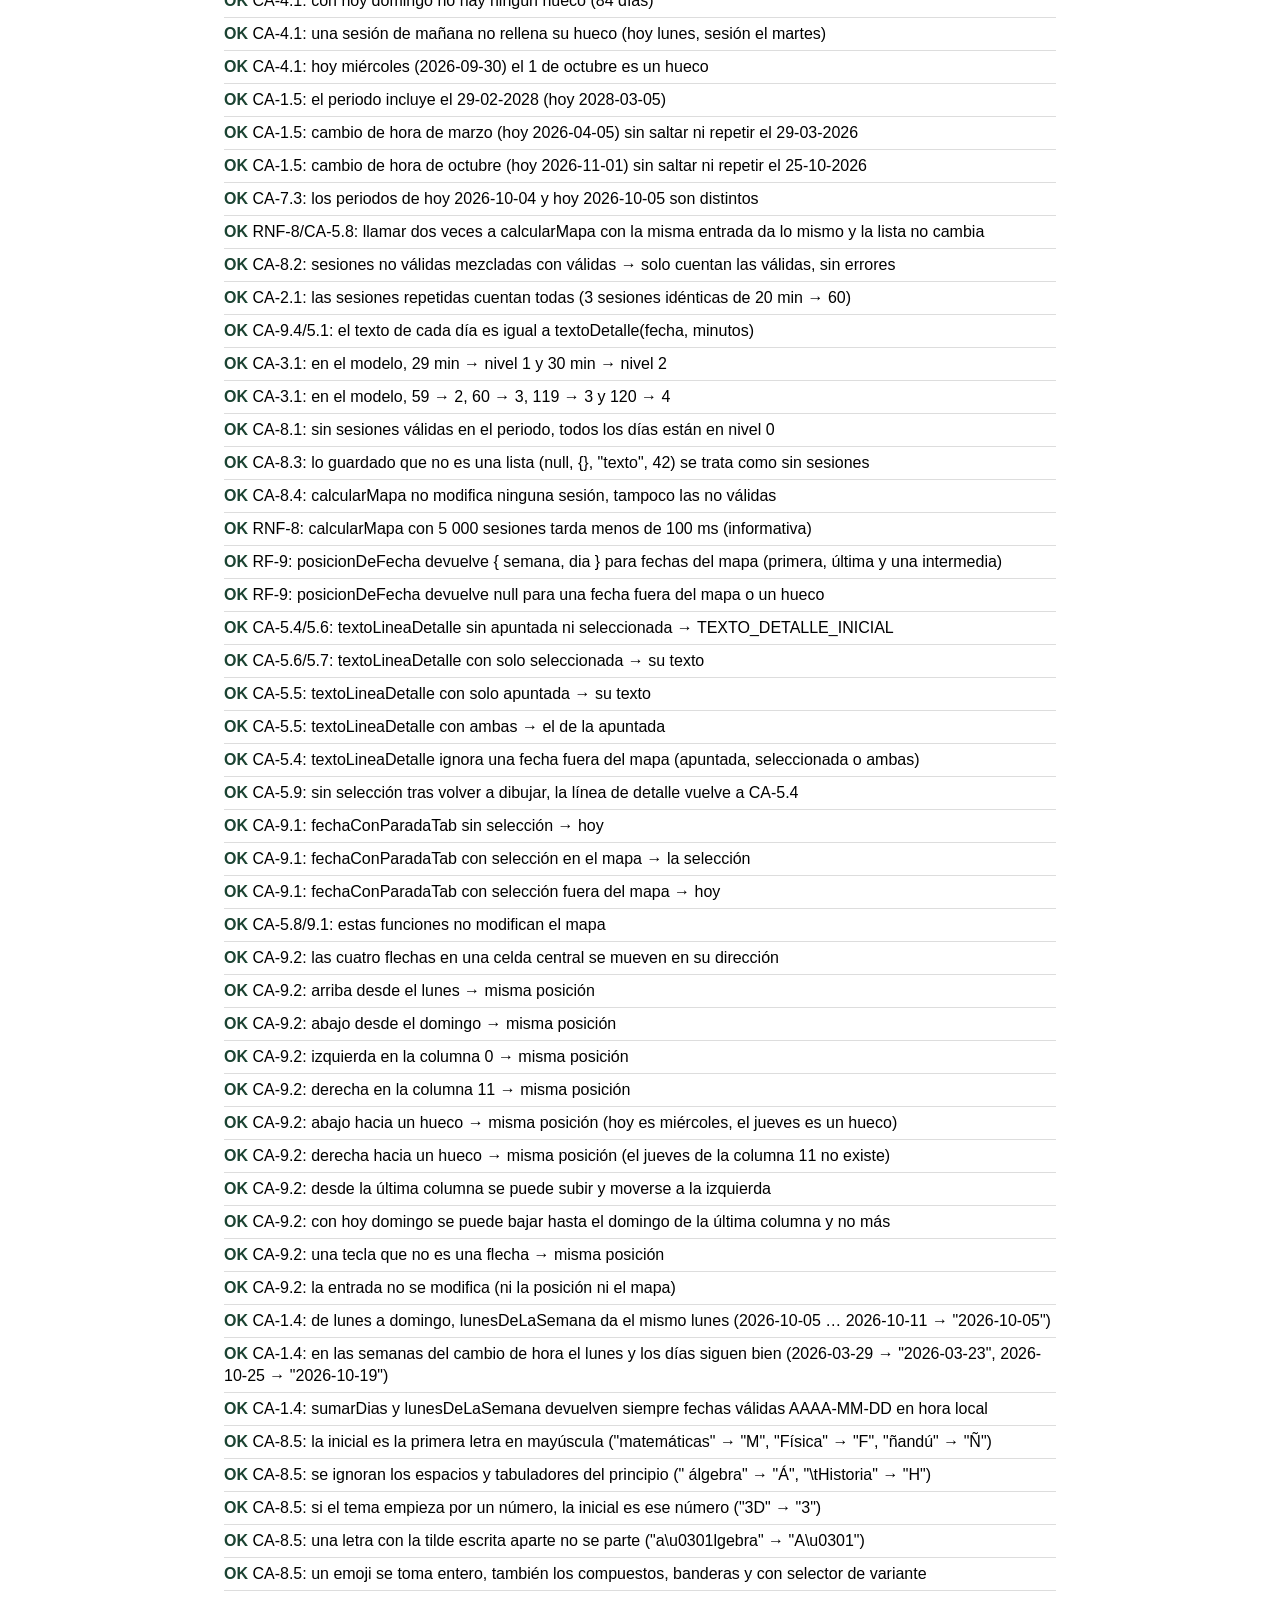
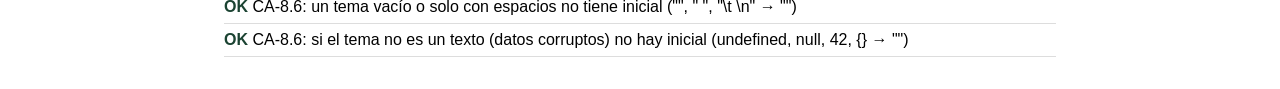
==== commit 1f4a77fd: "Rediseño Brote: inicial del tema para la insignia (T013, T014 de la spec 002) Pruebas de inicialDelT" ====
--- a/tests.html
+++ b/tests.html
@@ -791,6 +791,41 @@
       });
     });
 
+    // ---------- CA-8.5 y CA-8.6: inicial del tema para la insignia ----------
+
+    prueba("CA-8.5: la inicial es la primera letra en mayúscula (\"matemáticas\" → \"M\", \"Física\" → \"F\", \"ñandú\" → \"Ñ\")", () => {
+      igual(inicialDelTema("matemáticas"), "M");
+      igual(inicialDelTema("Física"), "F");
+      igual(inicialDelTema("ñandú"), "Ñ");
+    });
+    prueba("CA-8.5: se ignoran los espacios y tabuladores del principio (\"  álgebra\" → \"Á\", \"\\tHistoria\" → \"H\")", () => {
+      igual(inicialDelTema("  álgebra"), "Á");
+      igual(inicialDelTema("\tHistoria"), "H");
+    });
+    prueba("CA-8.5: si el tema empieza por un número, la inicial es ese número (\"3D\" → \"3\")", () => {
+      igual(inicialDelTema("3D"), "3");
+    });
+    prueba("CA-8.5: una letra con la tilde escrita aparte no se parte (\"a\\u0301lgebra\" → \"A\\u0301\")", () => {
+      igual(inicialDelTema("a\u0301lgebra"), "A\u0301");
+    });
+    prueba("CA-8.5: un emoji se toma entero, también los compuestos, banderas y con selector de variante", () => {
+      igual(inicialDelTema("📚 Lectura"), "📚");
+      igual(inicialDelTema("👩‍💻 Programar"), "👩‍💻");
+      igual(inicialDelTema("🇪🇸 Español"), "🇪🇸");
+      igual(inicialDelTema("❤️ Música"), "❤️");
+    });
+    prueba("CA-8.6: un tema vacío o solo con espacios no tiene inicial (\"\", \"   \", \"\\t \\n\" → \"\")", () => {
+      igual(inicialDelTema(""), "");
+      igual(inicialDelTema("   "), "");
+      igual(inicialDelTema("\t \n"), "");
+    });
+    prueba("CA-8.6: si el tema no es un texto (datos corruptos) no hay inicial (undefined, null, 42, {} → \"\")", () => {
+      igual(inicialDelTema(undefined), "");
+      igual(inicialDelTema(null), "");
+      igual(inicialDelTema(42), "");
+      igual(inicialDelTema({}), "");
+    });
+
     mostrarResultados();
   </script>
 </body>
